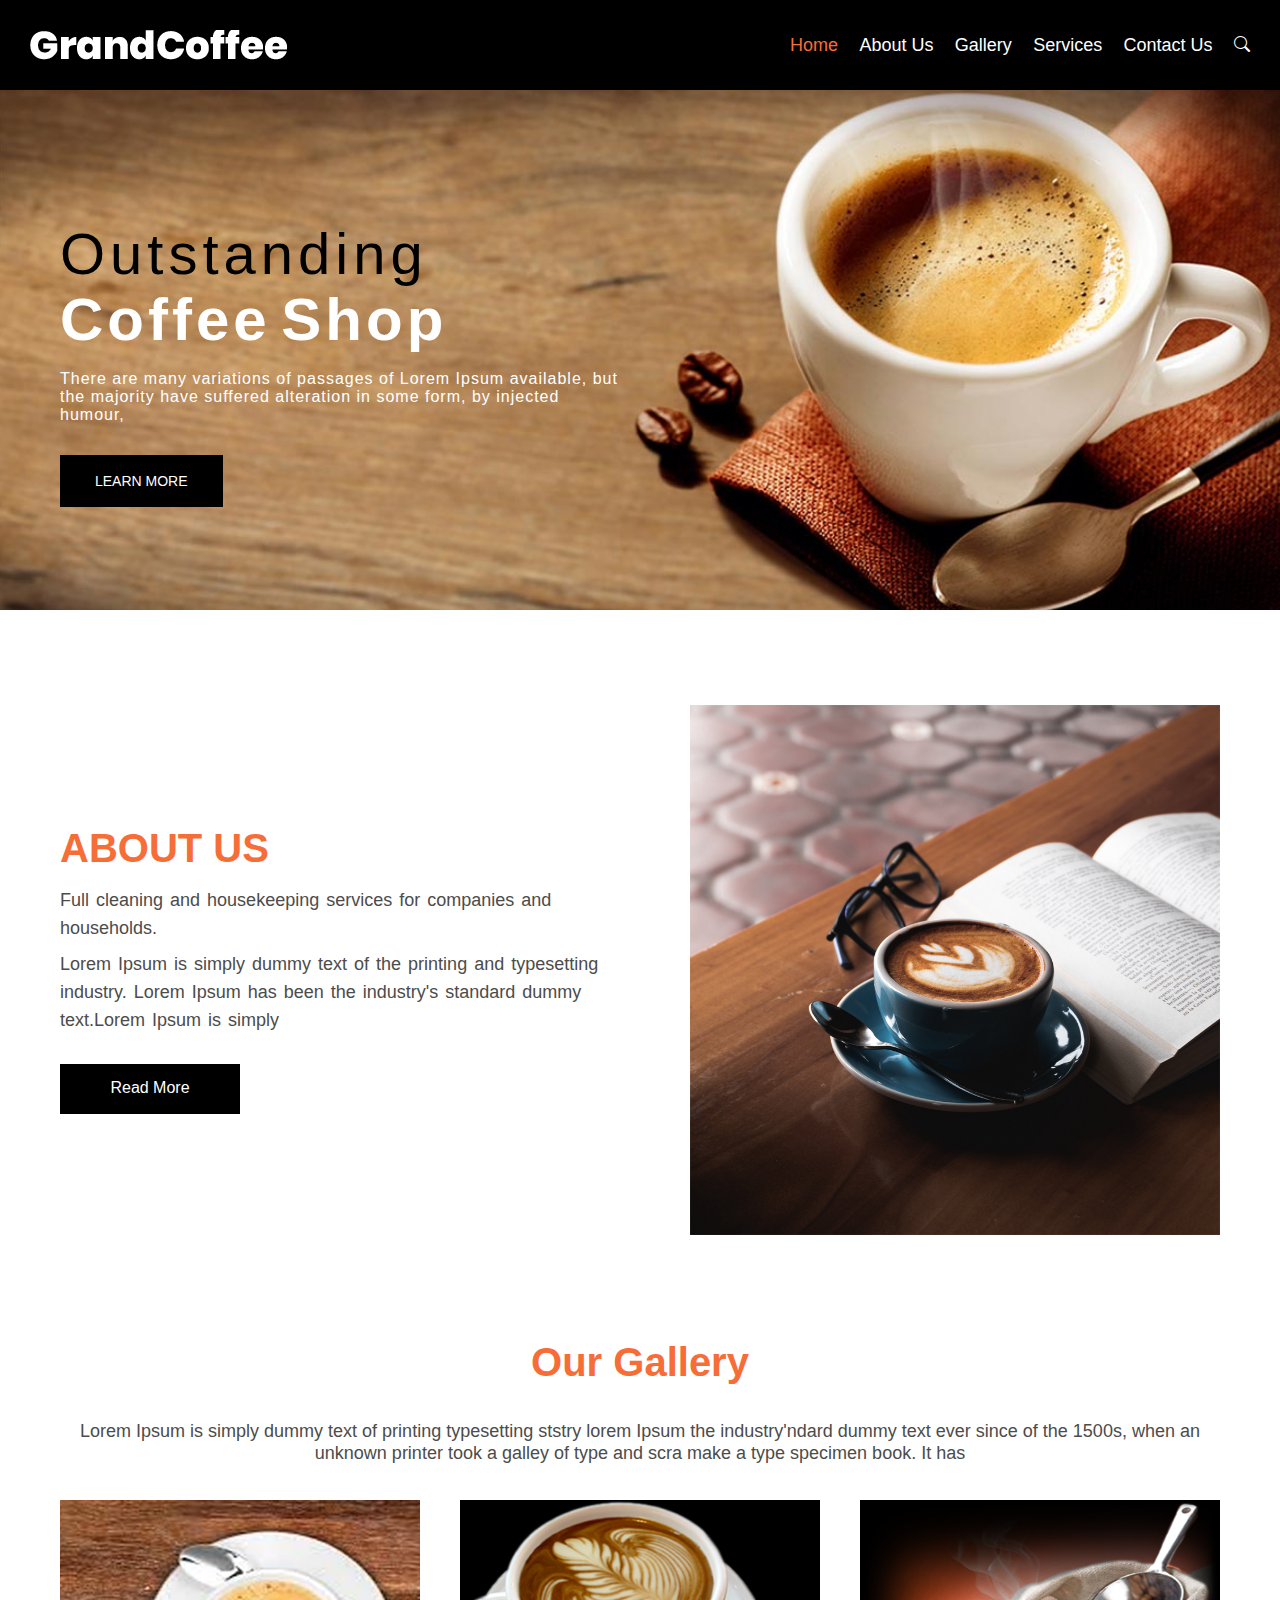
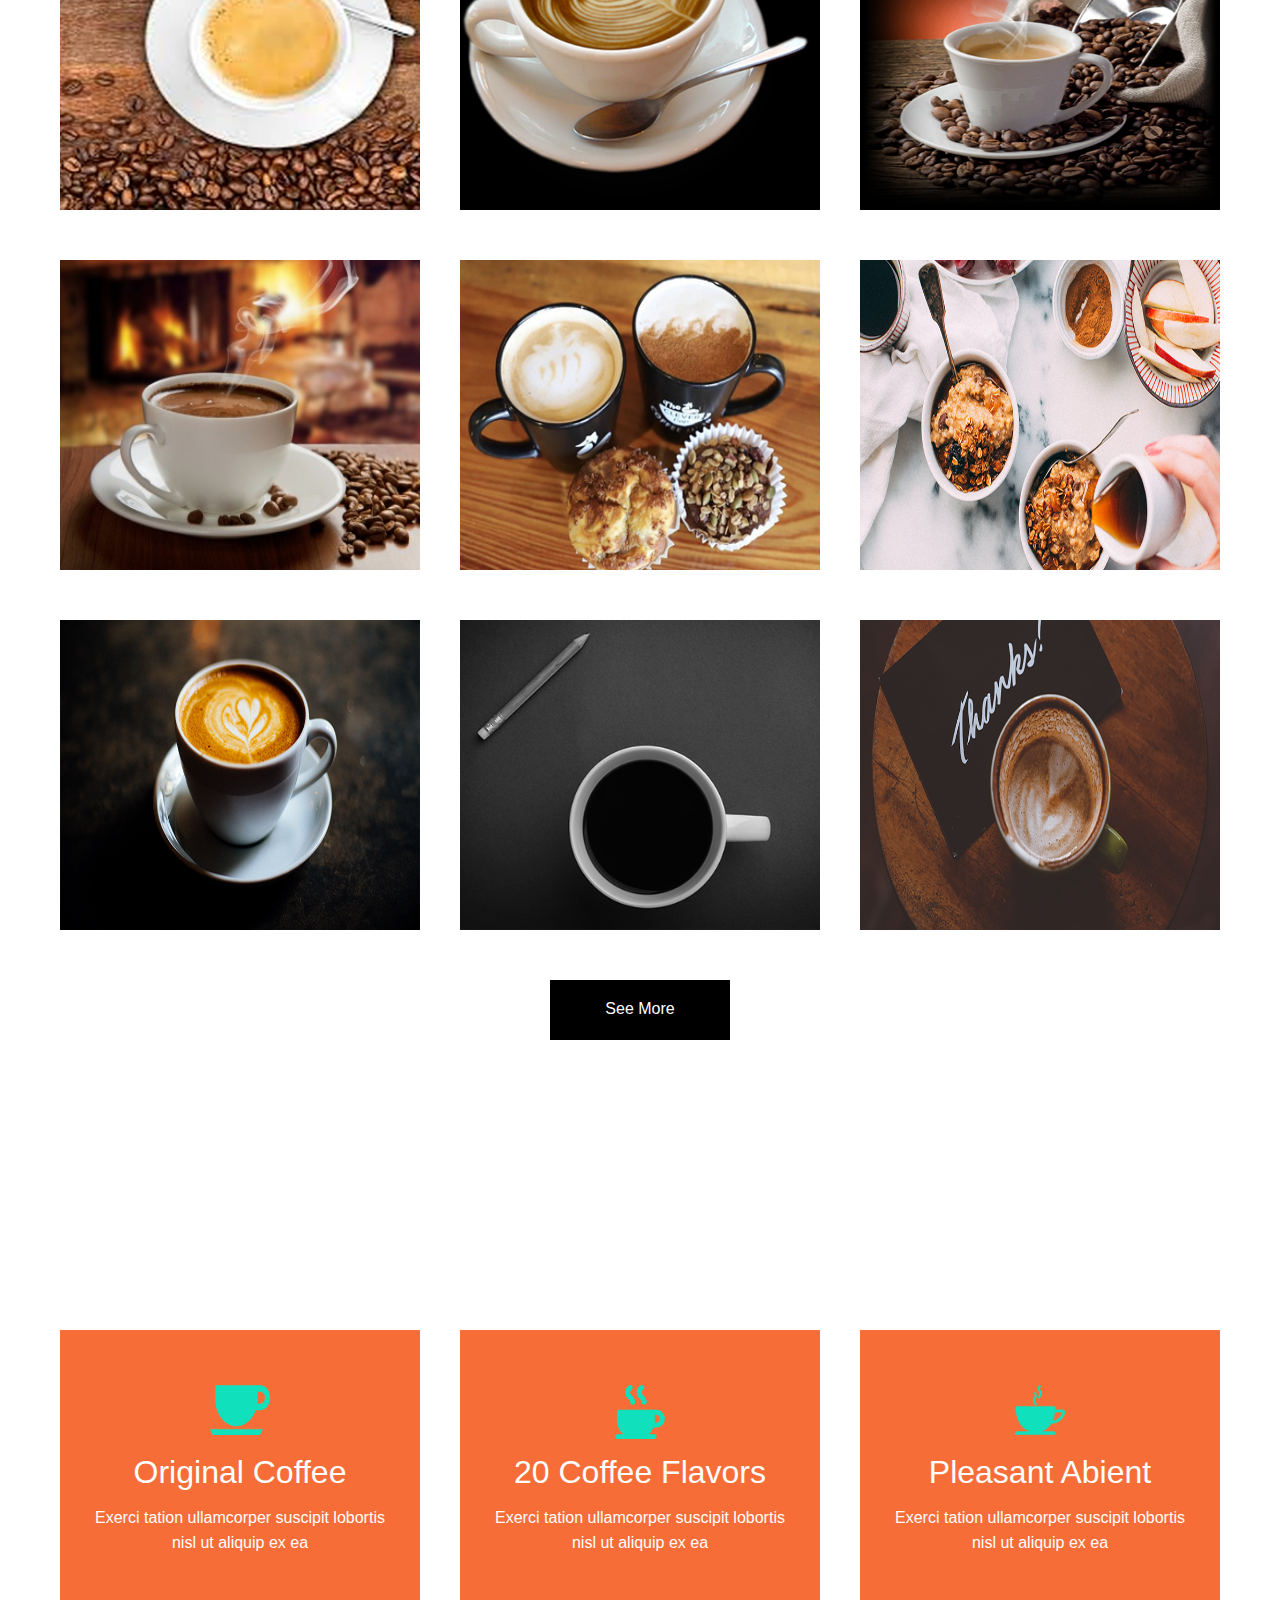
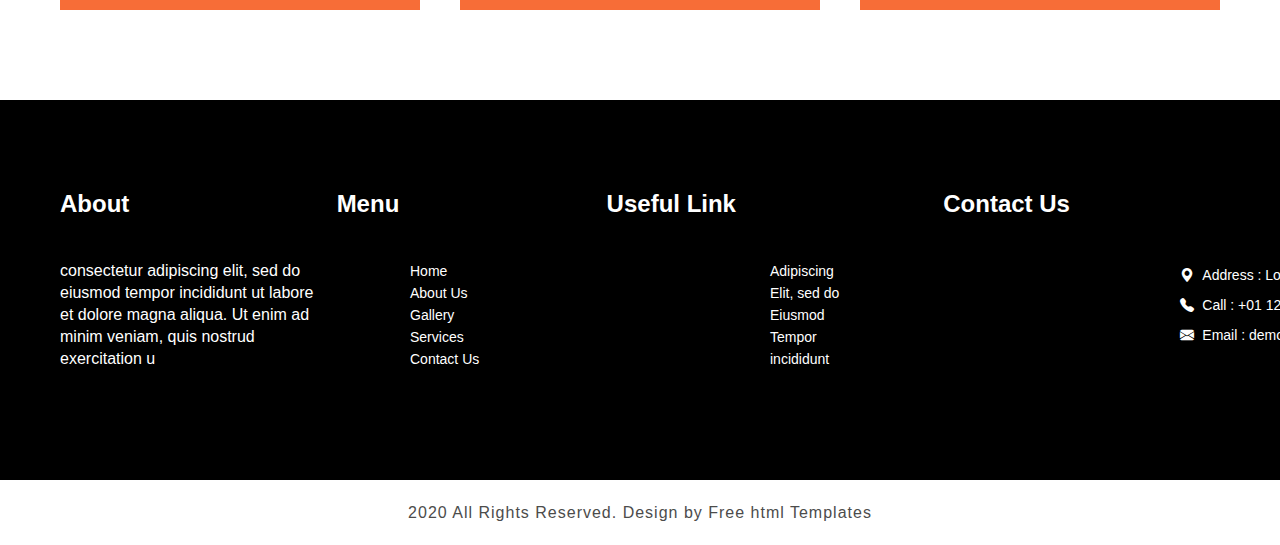
==== Grandcoffee-website/index.html @ 207cc1a4 "first commit" ====
<!DOCTYPE html>
<html lang="en">
   <head>
      <meta charset="UTF-8">
      <meta name="viewport" content="width=device-width, initial-scale=1.0">
      <title>Home</title>
      <link rel="stylesheet" href="css/style.css">
      <link rel="stylesheet" href="https://cdn.jsdelivr.net/npm/bootstrap-icons@1.11.3/font/bootstrap-icons.min.css">
      <link rel="shortcut icon" href="" type="image/x-icon">
   </head>
   <body>
      <div class="main">
         <header>
            <div class="headermain">
               <div class="logodiv">
                  <img src="images/logo.png" alt="">
               </div>
               <div class="menudivright">
                  <a class="menuancar1" href="#">Home</a>
                  <a class="menuancar" href="AboutUs.html">About Us</a>
                  <a class="menuancar" href="Gallery.html">Gallery</a>
                  <a class="menuancar" href="Services.html">Services</a>
                  <a class="menuancar" href="">Contact Us</a>
                  <i id="searchicon" class="bi bi-search"></i>
               </div>
            </div>
         </header>
         <!-- header compleate -->
         <div class="mainimgdiv">
            <div class="bannercontantdiv">
               <div class="h1headingdiv">
                  <h1 class="banheading1">outstanding</h1>
               </div>
               <div class="h1headingdiv">
                  <h1 class="banheading2">coffee Shop</h1>
               </div>
               <div class="h1headingdiv">
                  <p class="uppara1">There are many variations of passages of Lorem Ipsum available, but <br> the
                     majority have suffered alteration in some form, by injected <br> humour,
                  </p>
               </div>
               <div class="h1headingdiv">
                  <a class="bannerbtn" href="#">Learn more</a>
               </div>
            </div>
         </div>
         <!-- 3row start -->
         <div class="row3dmain">
            <div class="row3leftdiv">
               <div class="row3leftheading">
                  <h1 class="aboutnamheading">ABOUT US</h1>
               </div>
               <p class="paraleftup1">Full cleaning and housekeeping services for companies and <br> households.</p>
               <p class="paraleftup2">Lorem Ipsum is simply dummy text of the printing and typesetting <br> industry.
                  Lorem Ipsum has been the industry's standard dummy <br> text.Lorem Ipsum is simply
               </p>
               <a class="ancerbtnleftdiv" href="#">Read More</a>
            </div>
            <div class="row3rightdiv">
               <div class="boxcenter">
                  <i id="sssicon" class="bi bi-search"></i>
               </div>
            </div>
         </div>
         <!-- row4th start -->
         <div class="row4thmaindiv">
            <div class="upheadingourname">
               <h1>Our Gallery</h1>
            </div>
            <div class="upheadingourname2par2">
               <p class="ourdownpara1">Lorem Ipsum is simply dummy text of printing typesetting ststry lorem Ipsum the
                  industry'ndard dummy text ever since of the 1500s, when an <br> unknown printer took a galley of
                  type and scra make a type specimen book. It has
               </p>
            </div>
            <div class="row4kecol1">
               <div class="col1img1"><img width="100%" height="100%" src="images/img-1.png" alt=""></div>
               <div class="col1img1"><img width="100%" height="100%" src="images/img-2.png" alt=""></div>
               <div class="col1img1"><img width="100%" height="100%" src="images/img-3.png" alt=""></div>
            </div>
            <div class="row4kecol1">
               <div class="col1img1"><img width="100%" height="100%" src="images/img-4.png" alt=""></div>
               <div class="col1img1"><img width="100%" height="100%" src="images/img-5.png" alt=""></div>
               <div class="col1img1"><img width="100%" height="100%" src="images/img-6.png" alt=""></div>
            </div>
            <div class="row4kecol1">
               <div class="col1img1"><img width="100%" height="100%" src="images/img-7.png" alt=""></div>
               <div class="col1img1"><img width="100%" height="100%" src="images/img-8.png" alt=""></div>
               <div class="col1img1"><img width="100%" height="100%" src="images/img-9.png" alt=""></div>
            </div>
            <div class="lastbtndiv3throw">
               <a class="row4thbtn" href="#">See More</a>
            </div>
         </div>
         <!-- row5thstart -->
         <div class="row5thmaindiv">
            <div class="ro5thheadingdiv">
               <div class="hhrow5h1div">
                  <h1 class="servicesheading">Services</h1>
                  <p class="servicesheadingpara">Typesetting industry lorem Ipsum is simply dummy text of the</p>
               </div>
               <div class="icon3divmain">
                  <div class="icon1divdiv1">
                     <div class="upicon1div"><img width="60" height="50" src="images/icon1.png" alt=""></div>
                     <h1 class="icon1iconheadeing">Original Coffee</h1>
                     <p class="h1downpara">Exerci tation ullamcorper suscipit lobortis <br> nisl ut aliquip ex ea</p>
                  </div>
                  <div class="icon1divdiv1">
                     <div class="upicon1div"><img width="50" src="images/icon2.png" alt=""></div>
                     <h1 class="icon1iconheadeing">20 Coffee Flavors</h1>
                     <p class="h1downpara">Exerci tation ullamcorper suscipit lobortis <br> nisl ut aliquip ex ea</p>
                  </div>
                  <div class="icon1divdiv1">
                     <div class="upicon1div"><img width="50" src="images/icon3.png" alt=""></div>
                     <h1 class="icon1iconheadeing">Pleasant Abient</h1>
                     <p class="h1downpara">Exerci tation ullamcorper suscipit lobortis <br> nisl ut aliquip ex ea</p>
                  </div>
               </div>
            </div>
         </div>
         <!-- row6thstart -->
     

         
   
         <!-- ftr start -->
         <footer>
            <div class="ftrmain" >
               <div class="upnamesdivmain" >
                  <span class="ftrrow1menu">About</span>
                  <span class="ftrrow1menu">Menu</span>
                  <span class="ftrrow1menu">Useful Link</span>
                  <span class="ftrrow1menu">Contact Us</span>
               </div>
               <div class="ftrcenterdiv">
                  <div class="centercontantdiv">
                     <p class="leftfirstpara1">consectetur adipiscing elit, sed do <br> eiusmod tempor incididunt ut
                        labore <br> et dolore magna aliqua. Ut enim ad <br> minim veniam, quis nostrud <br>
                        exercitation u
                     </p>
                  </div>
                  <div class="centercontantdiv">
                     <ul class="list1" style="position: relative; left: 80px;">
                        <li><a class="liste1ke1" href="#">Home</a></li>
                        <li><a class="liste1ke1" href="AboutUs.html">About Us</a></li>
                        <li><a class="liste1ke1" href="Gallery.html">Gallery</a></li>
                        <li><a class="liste1ke1" href="Services">Services</a></li>
                        <li><a class="liste1ke1" href="Contact Us.html">Contact Us</a></li>
                     </ul>
                  </div>
                  <div class="centercontantdivlast" style="position: relative; left: 170px;">
                     <ul class="list1">
                        <li>Adipiscing</li>
                        <li>Elit, sed do</li>
                        <li>Eiusmod</li>
                        <li>Tempor</li>
                        <li>incididunt</li>
                     </ul>
                  </div>
                  <div class="centercontantdivrightlast">
                     <ul class="listrighticons" style="position: relative; left: 250px;">
                        <li><a id="ancer1right" href=""><i id="icons" class="bi bi-geo-alt-fill"></i></a></li>
                        <li><a id="ancer1right" href=""><i id="icons" class="bi bi-telephone-fill"></i></a></li>
                        <li><a id="ancer1right" href=""><i id="icons" class="bi bi-envelope-fill"></i></a></li>
                     </ul>
                     <ul class="listrighticons" style="position: relative; left: 250px;">
                        <li><a id="ancer1right" href="">Address : Loram Ipusm</a></li>
                        <li><a id="ancer1right" href="">Call : +01 1234567890</a></li>
                        <li><a id="ancer1right" href="">Email : demo@gmail.com</a></li>
                     </ul>
                  </div>
               </div>
            </div>
            <div class="copyrightdiv">
               <span class="copyrighttest">2020 All Rights Reserved. Design by <a class="copyrighttestancar"
                  href="">Free html Templates</a></span>
            </div>
         </footer>
      </div>
   </body>
</html>
---- Grandcoffee-website/css/style.css ----
* {
    margin: 0px;
    padding: 0px;
    font-family: 'Optimistic Text', sans-serif;
    box-sizing: border-box
}

html,
body {
    width: 100%;
    height: 100%;
    /* background-color: black; */
}

.main {
    width: 100%;
    background: white;
}


.headermain {
    width: 100%;
    height: 90px;
    padding: 0px 30px 0px 30px;
    background: black;
    display: flex;
    justify-content: space-between;
}

.logodiv {
    width: 260px;
    height: 100%;
    display: flex;
    align-items: center;
}

.menudivright {
    width: 460px;
    height: 100%;
    display: flex;
    align-items: center;
    justify-content: space-between;
}

.menuancar1 {
    text-decoration: none;
    color: #f76d37;
    font-size: 18px;
}


.menuancar {
    text-decoration: none;
    color: white;
    font-size: 18px;
    transition: all 0.4s ease-in-out;
}


.menuancar:hover {
    color: #f76d37;
  
    text-decoration: none;
}

/* header compleat */

.mainimgdiv {
    width: 100%;
    height: 520px;
    background-color: #f76d37;
    background: url(../images/banner-bg.png);
    background-size: cover;
}

.bannercontantdiv {
    width: 720px;
    height: 100%;
    /* background-color: chartreuse; */
    padding: 110px 0px 30px 60px;
}

.h1headingdiv {
    width: 100%;
    height: 85px;
    /* background-color: #f76d37; */
    position: relative;
}

.banheading1 {
    font-weight: lighter;
    font-size: 58px;
    letter-spacing: 5px;
    margin: 0px;
    padding: 0px;
    text-transform: capitalize;
    margin-top: 20px;
    display: inline-block;
    animation: scrol 20s linear infinite;
    position: absolute;
}

@keyframes scrol {
    from {
        transform: translateX(0);
    }

    to {
        transform: translateX(50%);
        color: #f76d37;
    }
}


.banheading2 {
    font-weight: 800;
    font-size: 60px;
    color: white;
    text-transform: capitalize;
    letter-spacing: 4px;
    word-spacing: -10px;
}

.uppara1 {
    color: white;
    letter-spacing: 1px;
}

.bannerbtn {
    padding: 18px 35px;
    background-color: black;
    color: white;
    text-transform: uppercase;
    text-decoration: none;
    font-size: 14px;
    text-align: center;
    /* margin-top: 4px; */
    display: inline-block;
    transition: all 1s ease-in-out;
}

.bannerbtn:hover {
    background: #f76d37;
    color: white;
    
}

#searchicon {
    color: white;
    transition: all 1s ease-in-out;
}

#searchicon:hover {
    color: #f76d37;
    transform: rotate(360deg);
}


/* 3row start */

.row3dmain {
    width: 100%;
    height: 630px;
    /* background-color: #f76d37; */
    padding: 90px 60px 0px 60px;
    display: flex;
    align-items: center;
    justify-content: space-between;
}

.row3leftdiv {
    width: 550px;
    height: 420px;
    /* background-color: yellow; */
    display: flex;
    flex-direction: column;
    justify-content: center;
}

.row3rightdiv {
    width: 530px;
    height: 530px;
    /* background-color: darkcyan; */
    background: url(../images/about-img.png);
    background-size: cover;
}

.boxcenter {
    width: 100%;
    height: 100%;
    transition: all 1.5s ease-in-out;
    display: flex;
    justify-content: center;
    align-items: center;
}

#sssicon {
    transition: all 1.5s ease-in-out;
    color: transparent;
    /* font-size: 50px; */
}

.boxcenter:hover {
    background-color: rgba(155, 72, 72, 0.5);
}

.boxcenter:hover>#sssicon {
    color: black;
    font-size: 50px;
}


.row3leftheading {
    width: 100%;
    height: 60px;
    /* background-color: turquoise; */
}

.aboutnamheading {
    color: #f76d37;
    font-weight: 700;
    font-size: 40px;

}


.paraleftup1 {
    font-size: 18px;
    word-spacing: 2px;
    line-height: 28px;
    color: #4c4c4b;
}

.paraleftup2 {
    font-size: 18px;
    word-spacing: 2px;
    line-height: 28px;
    color: #4c4c4b;
    margin-top: 8px;
    margin-bottom: 30px;
}

.ancerbtnleftdiv {
    background-color: black;
    /* padding: 15px 35px; */
    width: 180px;
    text-align: center;
    padding-top: 15px;
    text-decoration: none;
    height: 50px;
    color: white;
    transition: all 1s ease-in-out;
}

.ancerbtnleftdiv:hover {
    background-color: #f76d37;
    color: white;
}

/* <!-- row4th start --> */


.row4thmaindiv {
    width: 100%;
    padding: 100px 60px 60px 60px;
    /* background-color: #f76d37; */
}

.upheadingourname {
    width: 100%;
    height: 80px;
    /* background-color: aqua; */
    font-size: 20px;
    color: #f76d37;
    font-weight: 800;
    text-align: center;
}

.upheadingourname2par2 {
    width: 100%;
    height: 80px;
    /* background-color: darksalmon; */
}

.ourdownpara1 {
    font-size: 18px;
    text-align: center;
    color: #4c4c4b;
    line-height: 22px;
}

.row4kecol1 {
    width: 100%;
    height: 310px;
    /* background-color: teal; */
    margin-bottom: 50px;
    display: flex;
    justify-content: space-between;
}

.col1img1 {
    width: 360px;
    height: 100%;
    transition: all 1.5s ease-in-out;
    /* background-color: darkseagreen; */
}

.col1img1:hover {
    box-shadow: #4c4c4b 0px 0px 30px;
    transform: scale(1.1);
}

.lastbtndiv3throw {
    width: 100%;
    height: 60px;
    /* background-color: sienna; */
    display: flex;
    justify-content: center;
}

.row4thbtn {
    padding: 15px 55px;
    background-color: black;
    color: white;
    text-decoration: none;
    padding-top: 20px;
    transition: all 1s ease-in-out;
}

.row4thbtn:hover {
    background-color: #f76d37;

}

.row5thmaindiv {
    width: 100%;
    height: 600px;
    background: url(../images/services-bg.png);
    background-size: cover;
    background-attachment: fixed;
}

.ro5thheadingdiv {
    width: 100%;
    height: 100%;
    /* background-color: darkcyan; */
    padding: 100px 60px 90px 60px;
}

.hhrow5h1div {
    width: 100%;
    height: 130px;
    /* background-color: #f76d37; */
}


.servicesheading {
    color: white;
    font-size: 38px;
    text-align: center;
    font-weight: 700;
    margin-bottom: 20px;
}

.servicesheadingpara {
    color: white;
    text-align: center;
    letter-spacing: 1px;
}

.icon3divmain {
    width: 100%;
    height: 280px;
    /* background-color: violet; */
    display: flex;
    justify-content: space-between;
}

.icon1divdiv1 {
    width: 360px;
    height: 100%;
    background-color: #f76d37;
    padding: 55px 30px;
    display: flex;
    flex-direction: column;
    justify-content: space-between;
    transition: all 1.5s ease-in-out;
}

.upicon1div {
    width: 100%;
    height: 55px;
    /* background-color: rgb(83, 64, 224); */
    text-align: center;
}

.icon1iconheadeing {
    font-weight: normal;
    color: white;
    text-align: center;
    /* margin-bottom: 22px; */
    transition: all 1.5s ease-in-out;
}

.h1downpara {
    color: white;
    text-align: center;
    line-height: 25px;
    font-weight: normal;
    transition: all 1.5s ease-in-out;

}

.icon1divdiv1:hover {
    background-color: white;
    height: 300px;
}


.icon1divdiv1:hover>.icon1iconheadeing {
    color: black;
}

.icon1divdiv1:hover>.h1downpara {
    color: black;
}

/* <!-- row6thstart --> */

.row6thmaindiv {
    width: 100%;
    padding: 100px 60px 100px 60px;
    /* background-color: turquoise; */
}

.row6firstrow1 {
    width: 100%;
    height: 130px;
    /* background-color: darkcyan; */
}


.row6firstrow2 {
    width: 100%;
    height: 150px;
    /* background-color: deeppink; */
    border-left: 2px black solid;
    border-right: black 2px solid;
    padding-left: 20px;
    display: flex;
    justify-content: space-between;
    flex-direction: column;
}

.headingro6first1 {
    color: #f76d37;
    font-size: 38px;
    font-weight: 700;
    letter-spacing: 1px;
    margin-bottom: 15px;
}

.headingro6first1para {
    color: #4c4c4b;

}

.row6seconddivh1 {
    color: #f76d37;
    font-size: 28px;
    font-weight: 700;
}

.h1div1 {
    width: 100%;
    height: 40px;
    padding: 0px 860px 0px 115px;
    /* background-color: firebrick; */
    display: flex;
    align-items: center;
    justify-content: space-between;
}

.row6bigpara1 {
    color: #4c4c4b;
    font-size: 18px;
    font-weight: 100;
    word-spacing: 3px;
    line-height: 25px;
}

.slidering {
    width: 100%;
    height: 20px;
    /* background-color: slategrey; */
    margin-top: 80px;
    justify-content: center;
    display: flex;
}

/* <!-- row7th start --> */


.row7thmain {
    width: 100%;
    height: 670px;
    /* background-color: yellow; */
    border-bottom: white solid 10px;
    display: flex;
    flex-direction: column;
    justify-content: space-between;
}

.row7thheading1 {
    width: 100%;
    height: 40px;
    /* background-color: #0e0c0b; */
    display: flex;
    justify-content: center;
    align-items: center;
    color: #f76d37;
    font-size: 20px;
}

.row72divsmaindiv {
    width: 100%;
    height: 500px;
    /* background-color: turquoise; */
    display: flex;

}

.formdivleft {
    width: 50%;
    height: 100%;
    background: url(../images/img-9.png);
    background-size: cover;
    padding: 40px 70px 20px 70px;
    text-align: center;
}

.formdivrightmapdiv {
    width: 50%;
    height: 100%;
    /* background-color: rgb(255, 0, 238); */
}

.inputup1 {
    width: 100%;
    height: 55px;
    border-radius: 30px;
    border: none;
    color: #080707;
    font-size: 20px;
    padding: 20px 40px;
    outline: none;
    margin-bottom: 15px;

}

.testarea1 {
    width: 100%;
    height: 150px;
    resize: none;
    border-radius: 50px;
    font-size: 20px;
    color: #080707;
    padding: 50px 40px;
    margin-bottom: 20px;
    outline: none;
}

.formbtn {
    color: #ffffff;
    background-color: #d33a11;
    padding: 20px 65px 20px 65px;
    border: none;
    border-radius: 30px;
    font-size: 16px;
    margin: auto;
    transition: all 1.5s ease-in-out;
}


.formbtn:hover {
    background-color: white;
    color: black;
}


.ifremmap {
    width: 100%;
    height: 100%;
}



/* ftr start */


.ftrmain {
    width: 100%;
    height: 380px;
    background: black;
    padding: 90px 0px 90px 0px;
}

.upnamesdivmain {
    width: 100%;
    height: 40px;
    /* background-color: #f76d37; */
    padding: 0px 210px 0px 60px;
    display: flex;
    justify-content: space-between;
}

.ftrrow1menu {
    color: white;
    font-size: 24px;
    font-weight: bold;
}

.ftrcenterdiv {
    width: 100%;
    height: 250px;
    /* background-color: slateblue; */
    padding: 30px 0px 5px 60px;
    display: flex;

}

.centercontantdiv {
    width: 270px;
    height: 100%;
    /* background-color: #d33a11; */
}

.centercontantdivlast {
    width: 270px;
    height: 100%;
    /* background-color: #d33a11; */
    flex-basis: 330px;
}

.centercontantdivrightlast {
    width: 182px;
    height: 100%;
    /* background-color: #d33a11; */
    display: flex;
    justify-content: space-between;
}


.leftfirstpara1 {
    color: white;
    line-height: 22px;
}

.list1 {
    list-style: none;
    line-height: 22px;
    color: white;
    font-size: 14px;
}

.liste1ke1 {
    color: white;
    text-decoration: none;
    font-size: 14px;
}

.listrighticons {
    line-height: 30px;
    list-style: none;
    color: white;
    font-size: 14px;
}

.copyrightdiv {
    width: 100%;
    height: 65px;
    /* background-color: turquoise; */
    display: flex;
    justify-content: center;
    align-items: center;
}

.copyrighttest {
    color: #4c4c4b;
    letter-spacing: 1px;
}

.copyrighttestancar {
    color: #4c4c4b;
    text-decoration: none;
    letter-spacing: 1px;
}

.copyrighttestancar:hover {
    color: #f76d37;
}

.liste1ke1:hover {
    color: #f76d37;
}

#ancer1right {
    text-decoration: none;
    color: white;
    font-size: 14px;
}

#ancer1right:hover {
    color: #f76d37;
}

/* about page start */



.row3dmainaboutpage {
    width: 100%;
    /* height: 630px; */
    /* background-color: #f76d37; */
    padding: 90px 60px 0px 60px;
    display: flex;
    align-items: center;
    justify-content: space-between;
    margin-bottom: 100px;
}


/* contactuspagestart */

.row7thmain {
    width: 100%;
    height: 670px;
    /* background-color: yellow; */
    border-bottom: white solid 10px;
    display: flex;
    flex-direction: column;
    justify-content: space-between;
    margin-top: 100px;
}
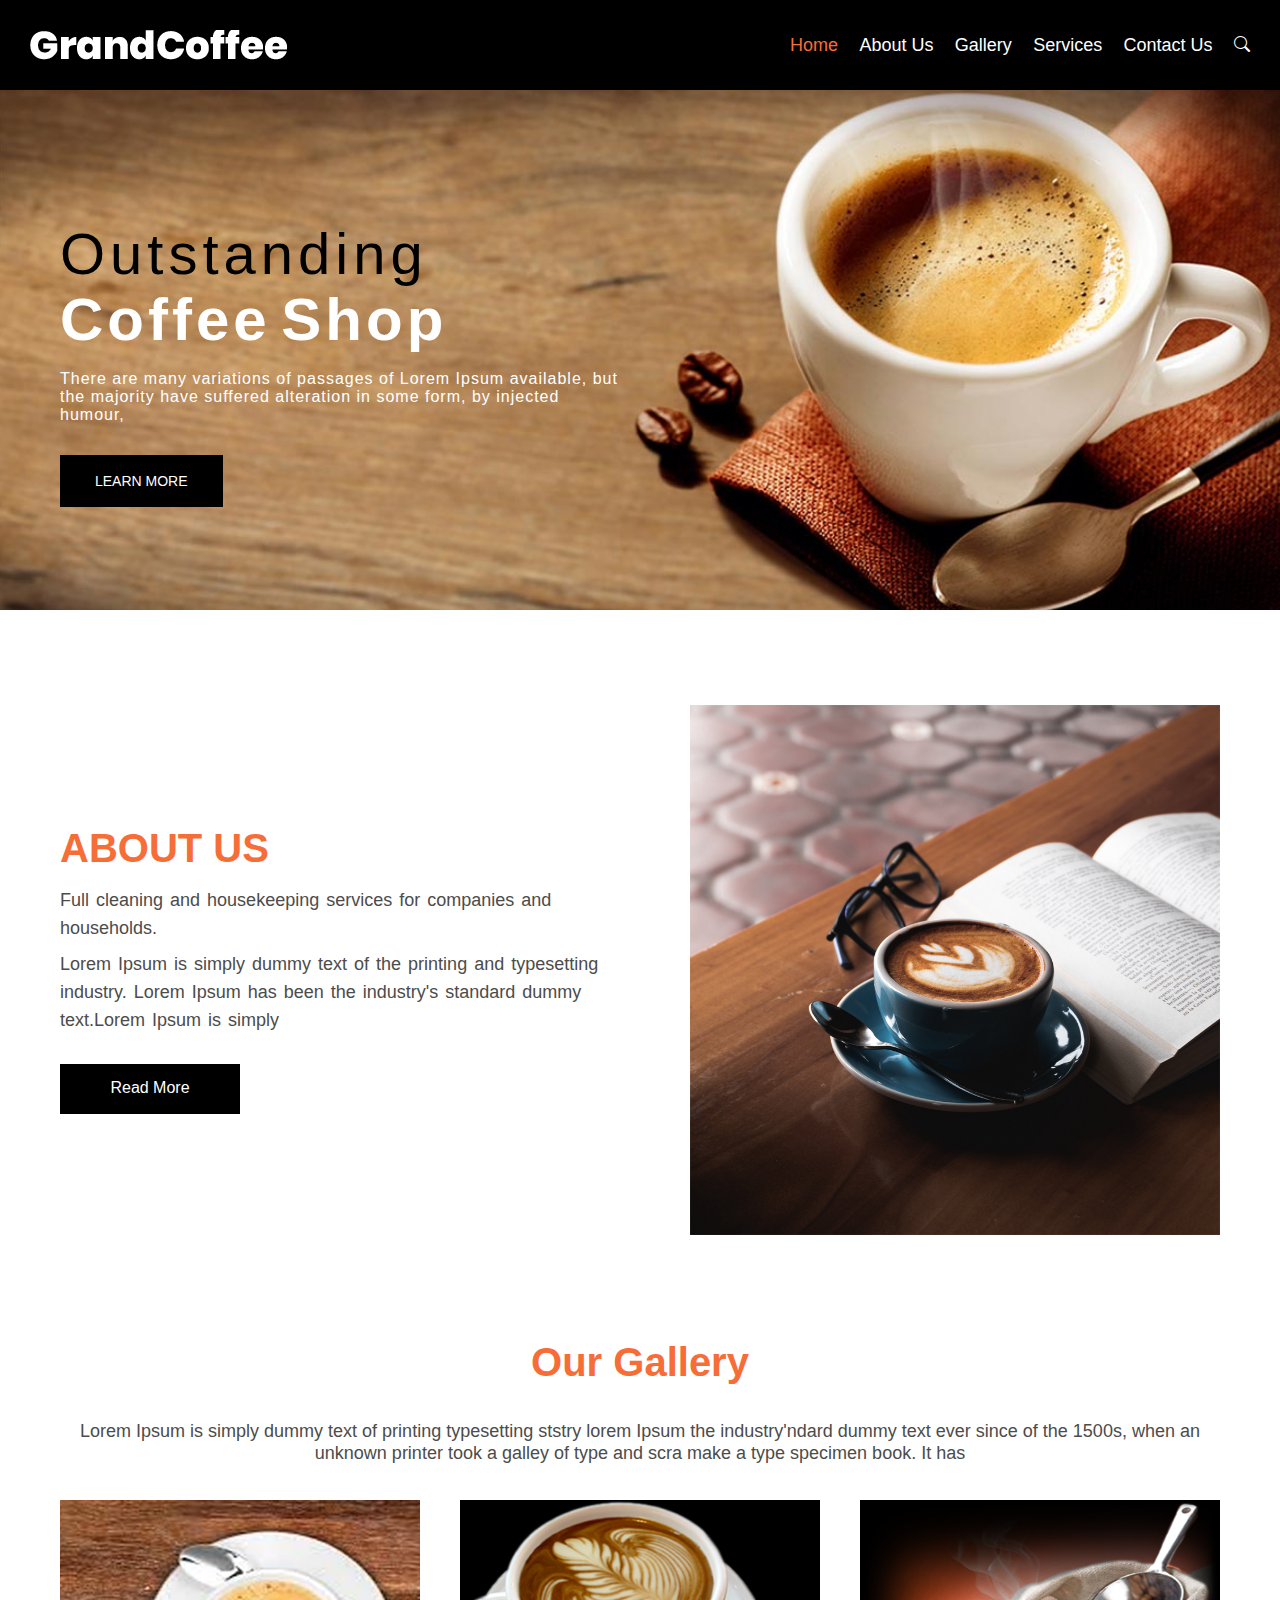
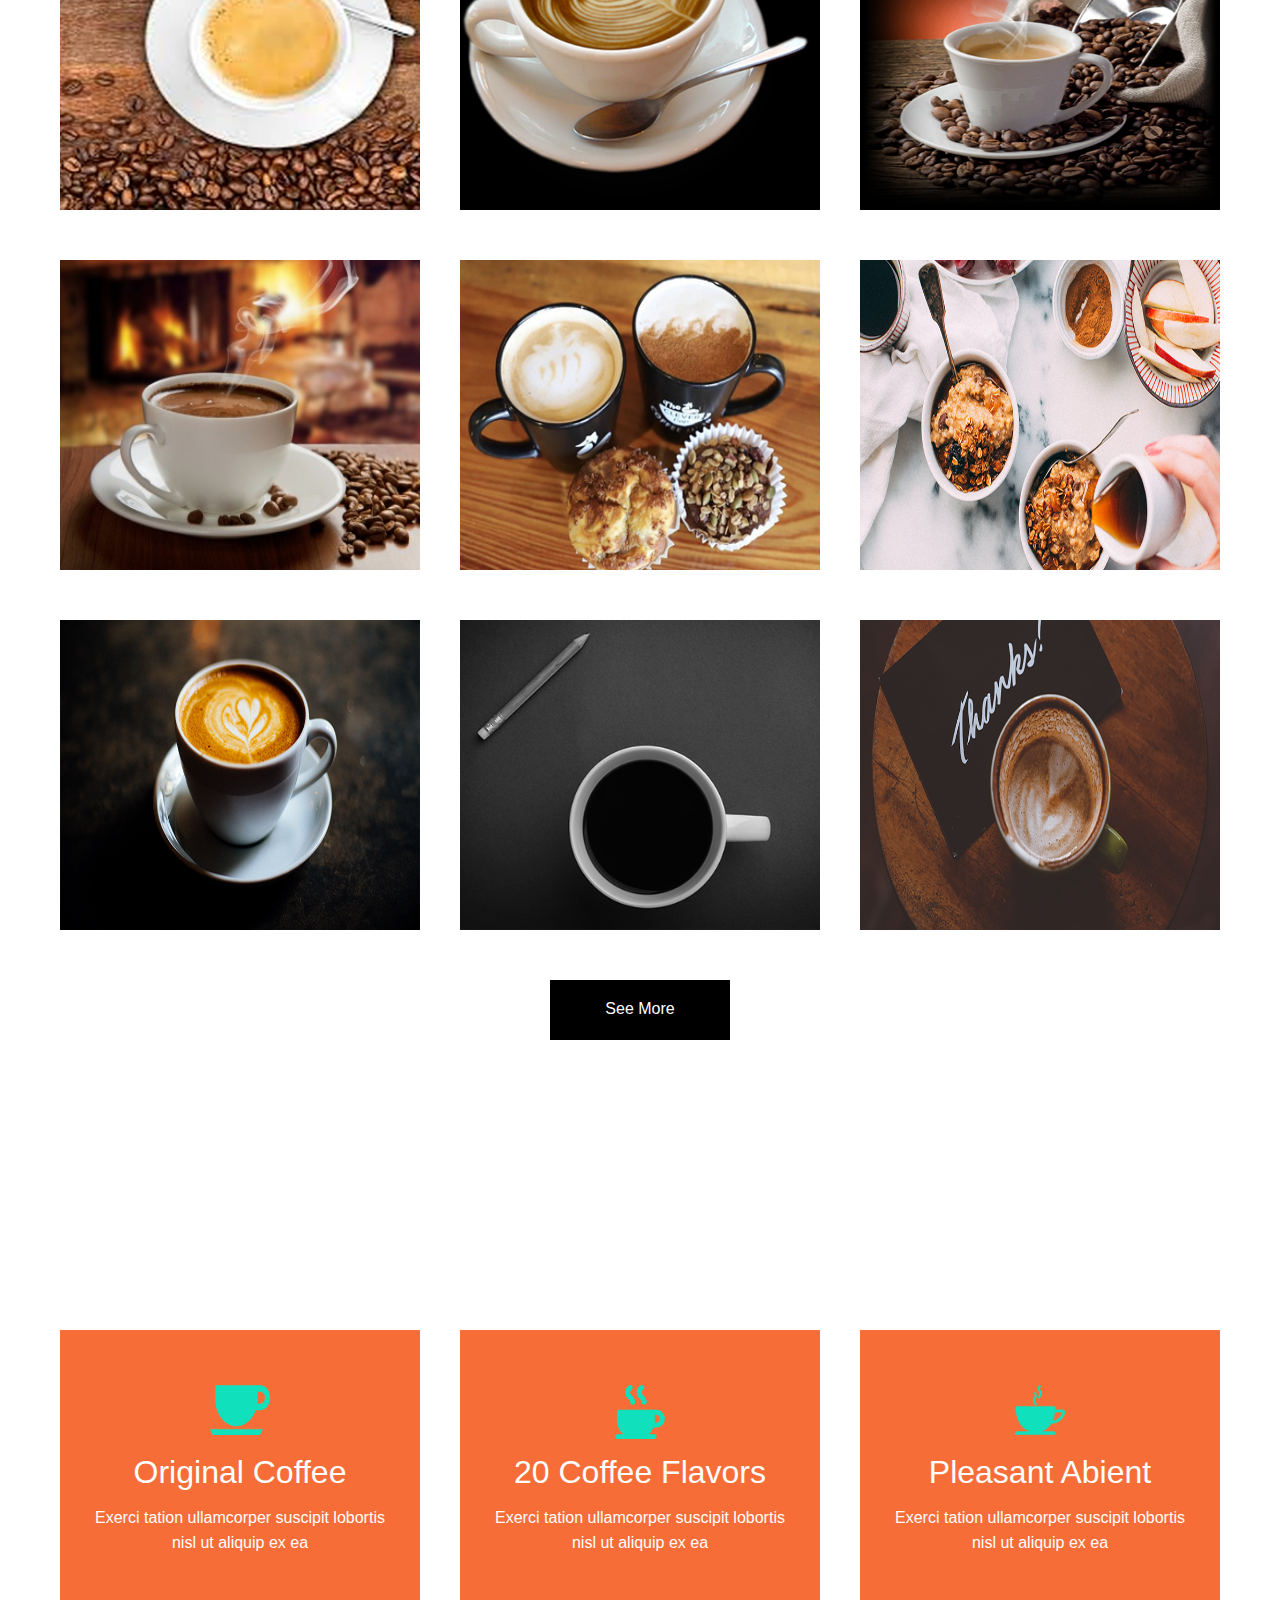
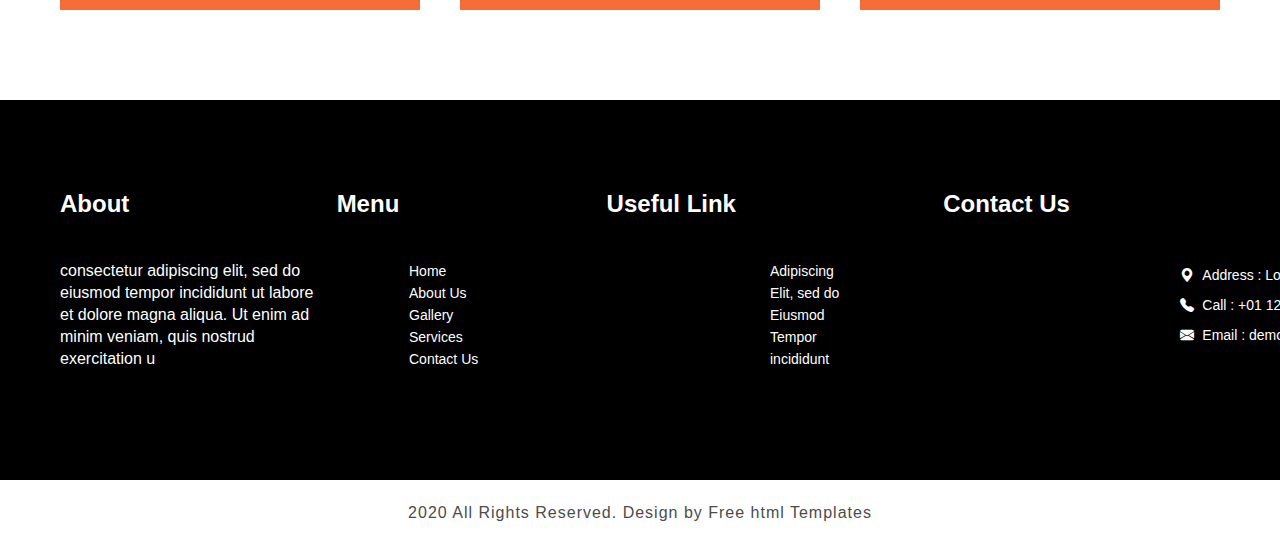
==== commit 443c9b43: "Update index.html" ====
--- a/Grandcoffee-website/index.html
+++ b/Grandcoffee-website/index.html
@@ -140,7 +140,7 @@
                      </p>
                   </div>
                   <div class="centercontantdiv">
-                     <ul class="list1" style="position: relative; left: 80px;">
+                     <ul class="list1" style="position: relative; left: 79px;">
                         <li><a class="liste1ke1" href="#">Home</a></li>
                         <li><a class="liste1ke1" href="AboutUs.html">About Us</a></li>
                         <li><a class="liste1ke1" href="Gallery.html">Gallery</a></li>
@@ -178,4 +178,4 @@
          </footer>
       </div>
    </body>
-</html>+</html>
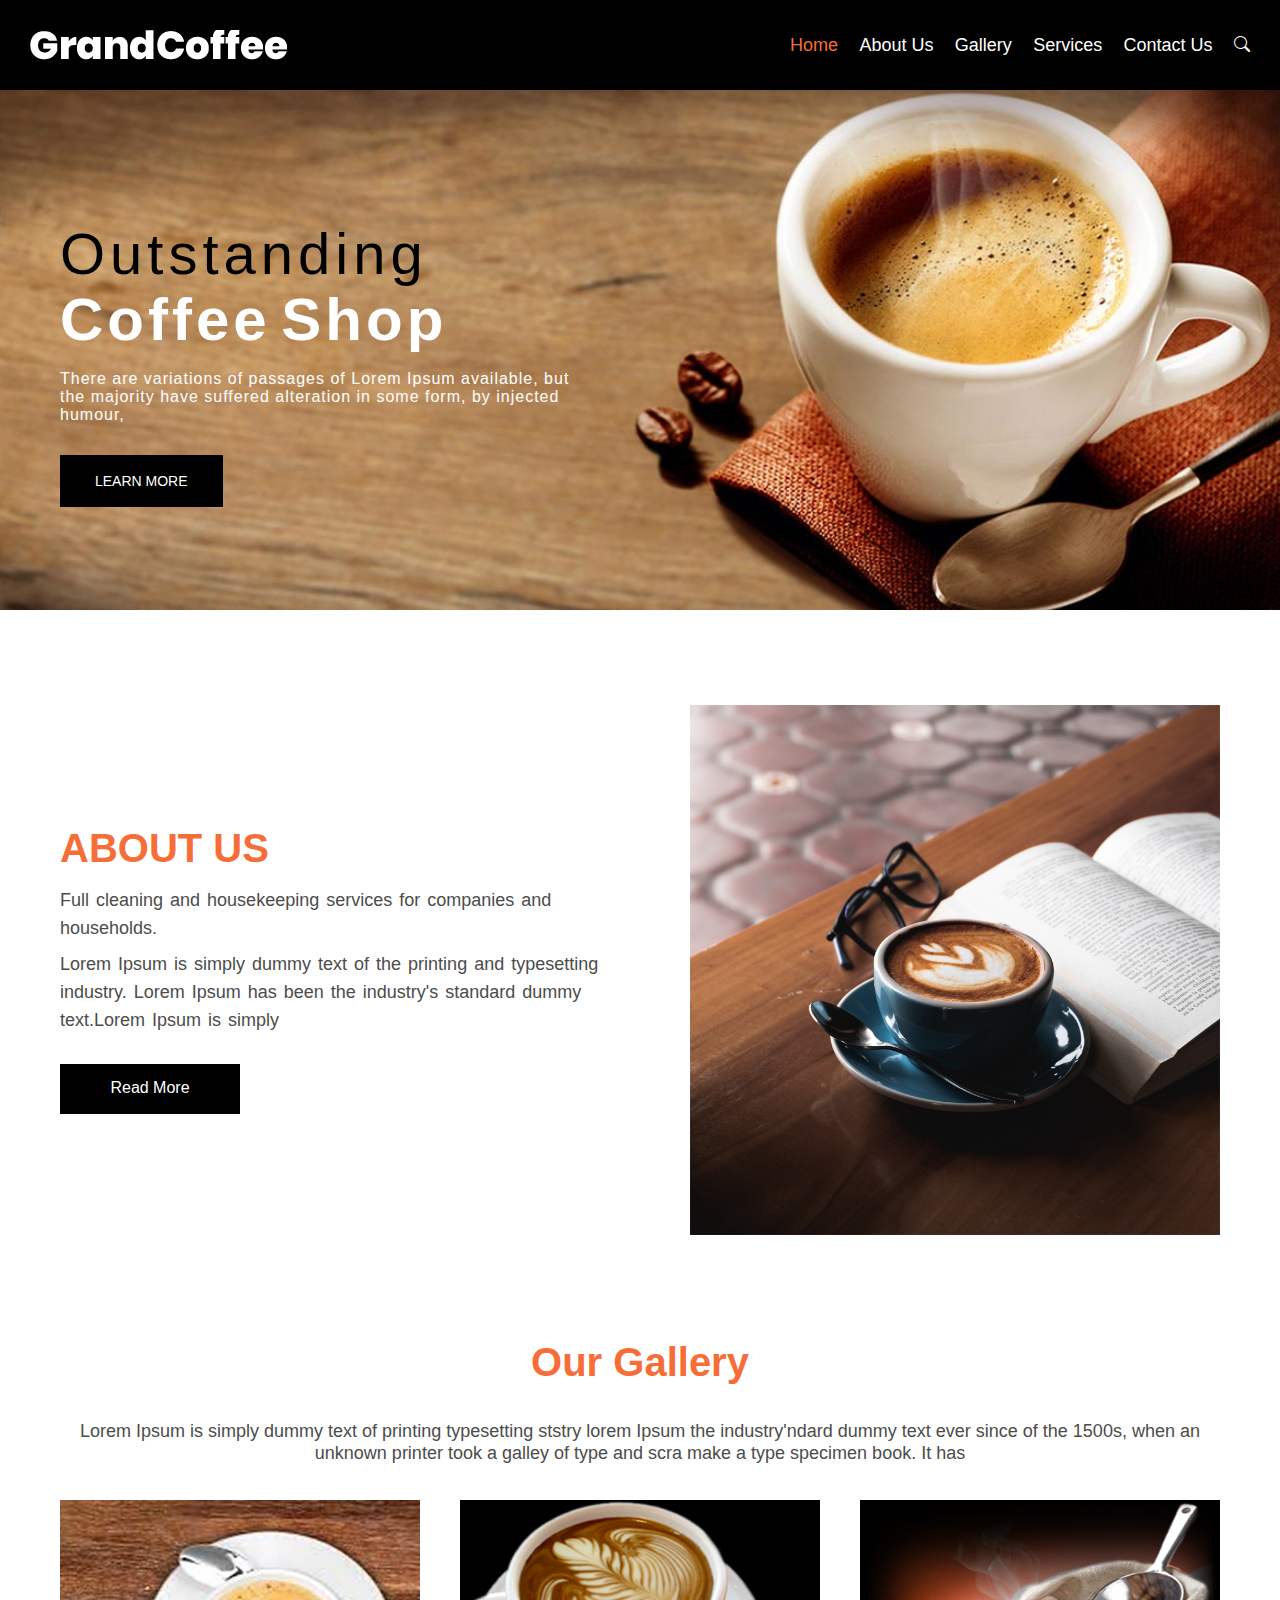
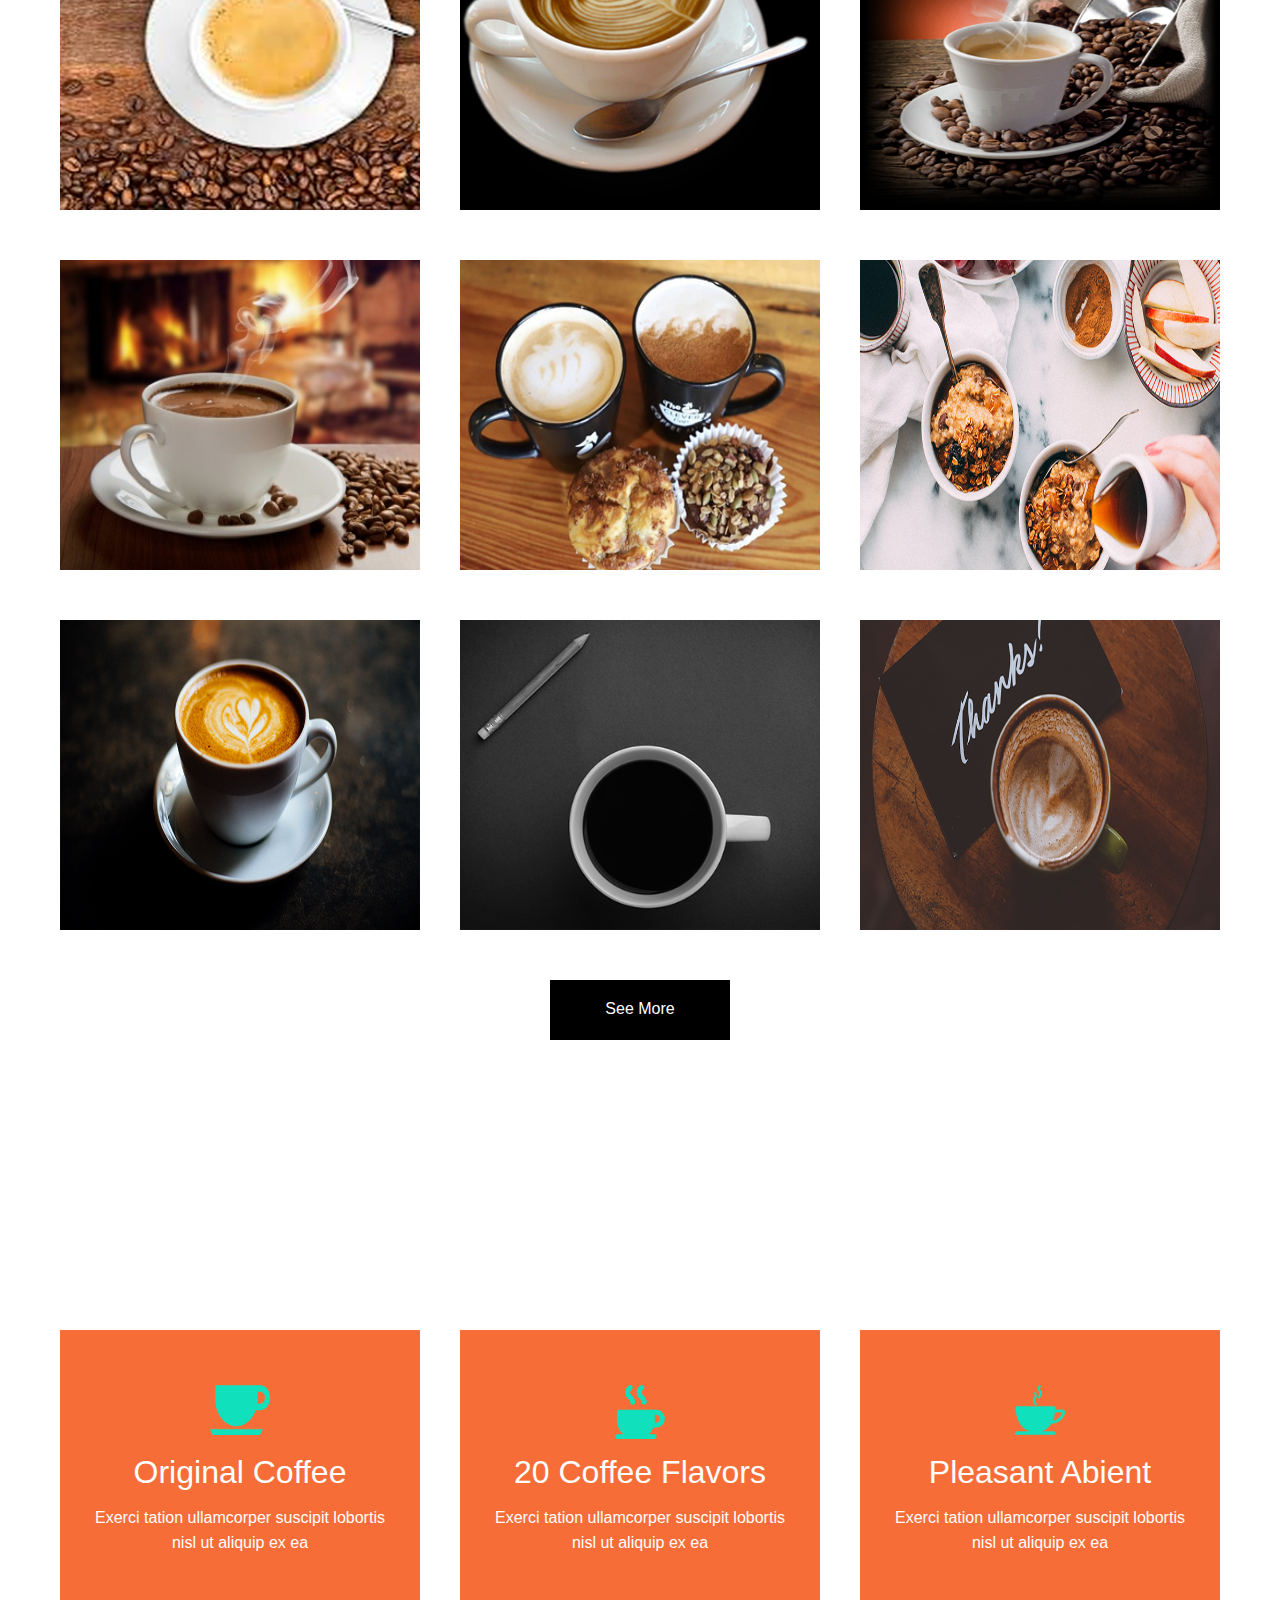
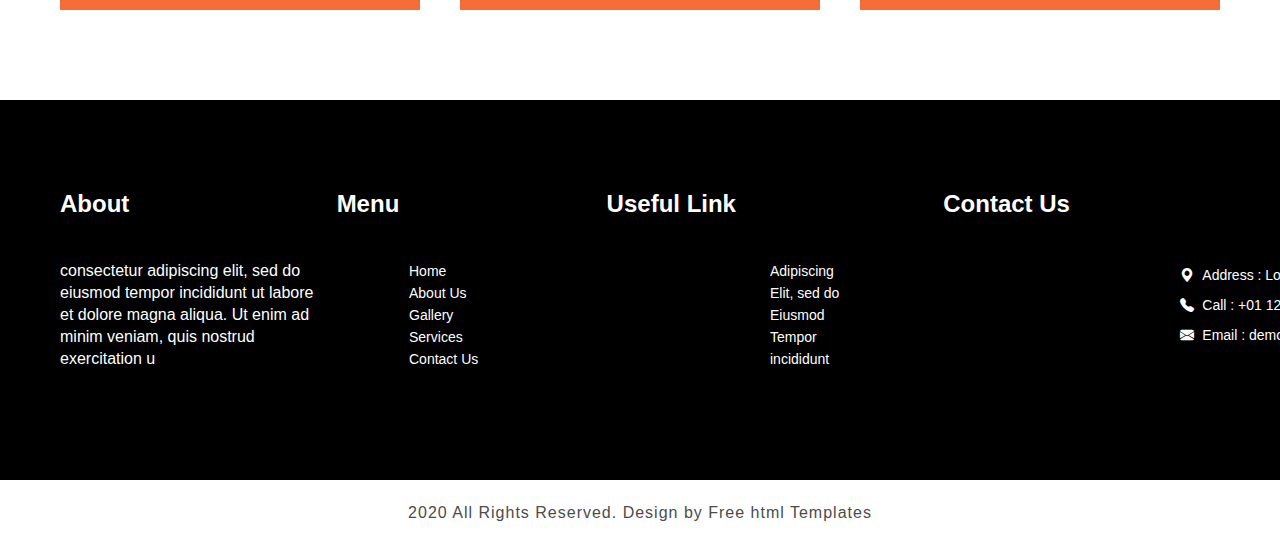
==== commit 3e58e85c: "Update index.html" ====
--- a/Grandcoffee-website/index.html
+++ b/Grandcoffee-website/index.html
@@ -35,7 +35,7 @@
                   <h1 class="banheading2">coffee Shop</h1>
                </div>
                <div class="h1headingdiv">
-                  <p class="uppara1">There are many variations of passages of Lorem Ipsum available, but <br> the
+                  <p class="uppara1">There are variations of passages of Lorem Ipsum available, but <br> the
                      majority have suffered alteration in some form, by injected <br> humour,
                   </p>
                </div>
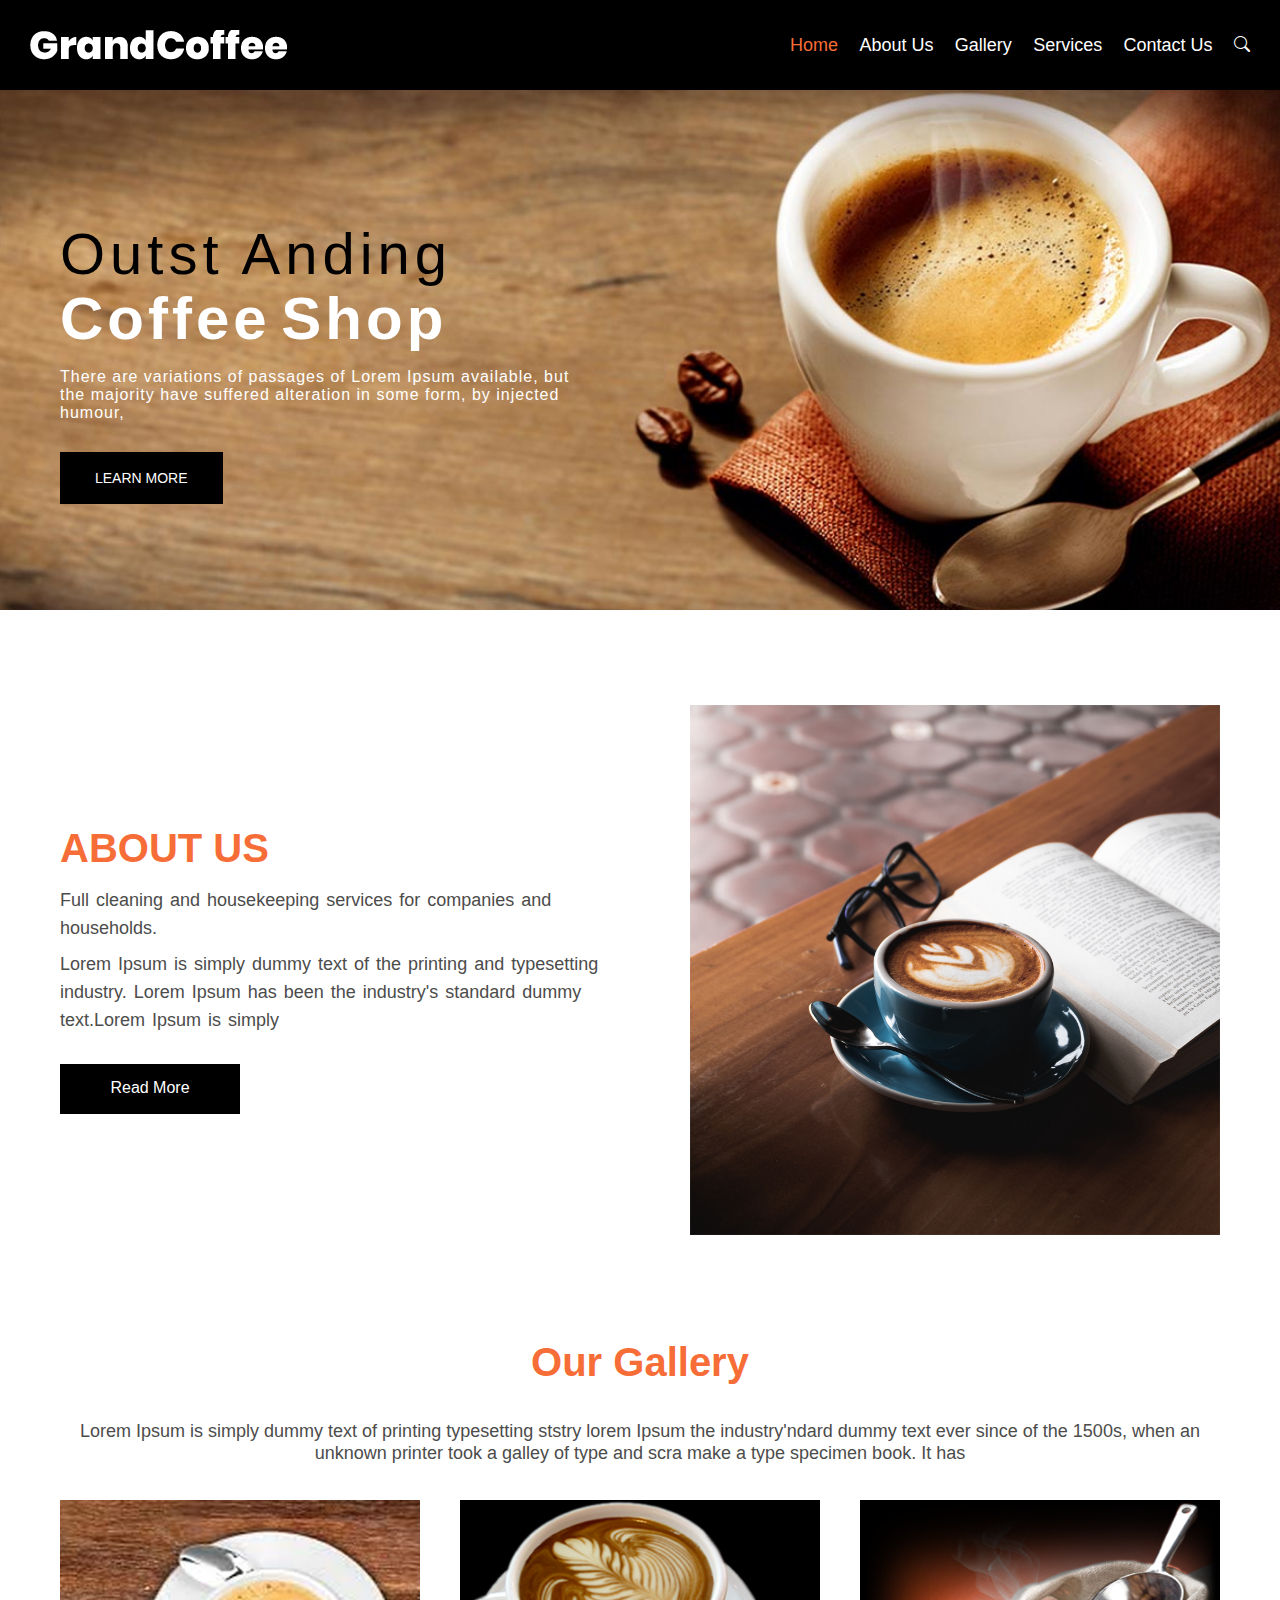
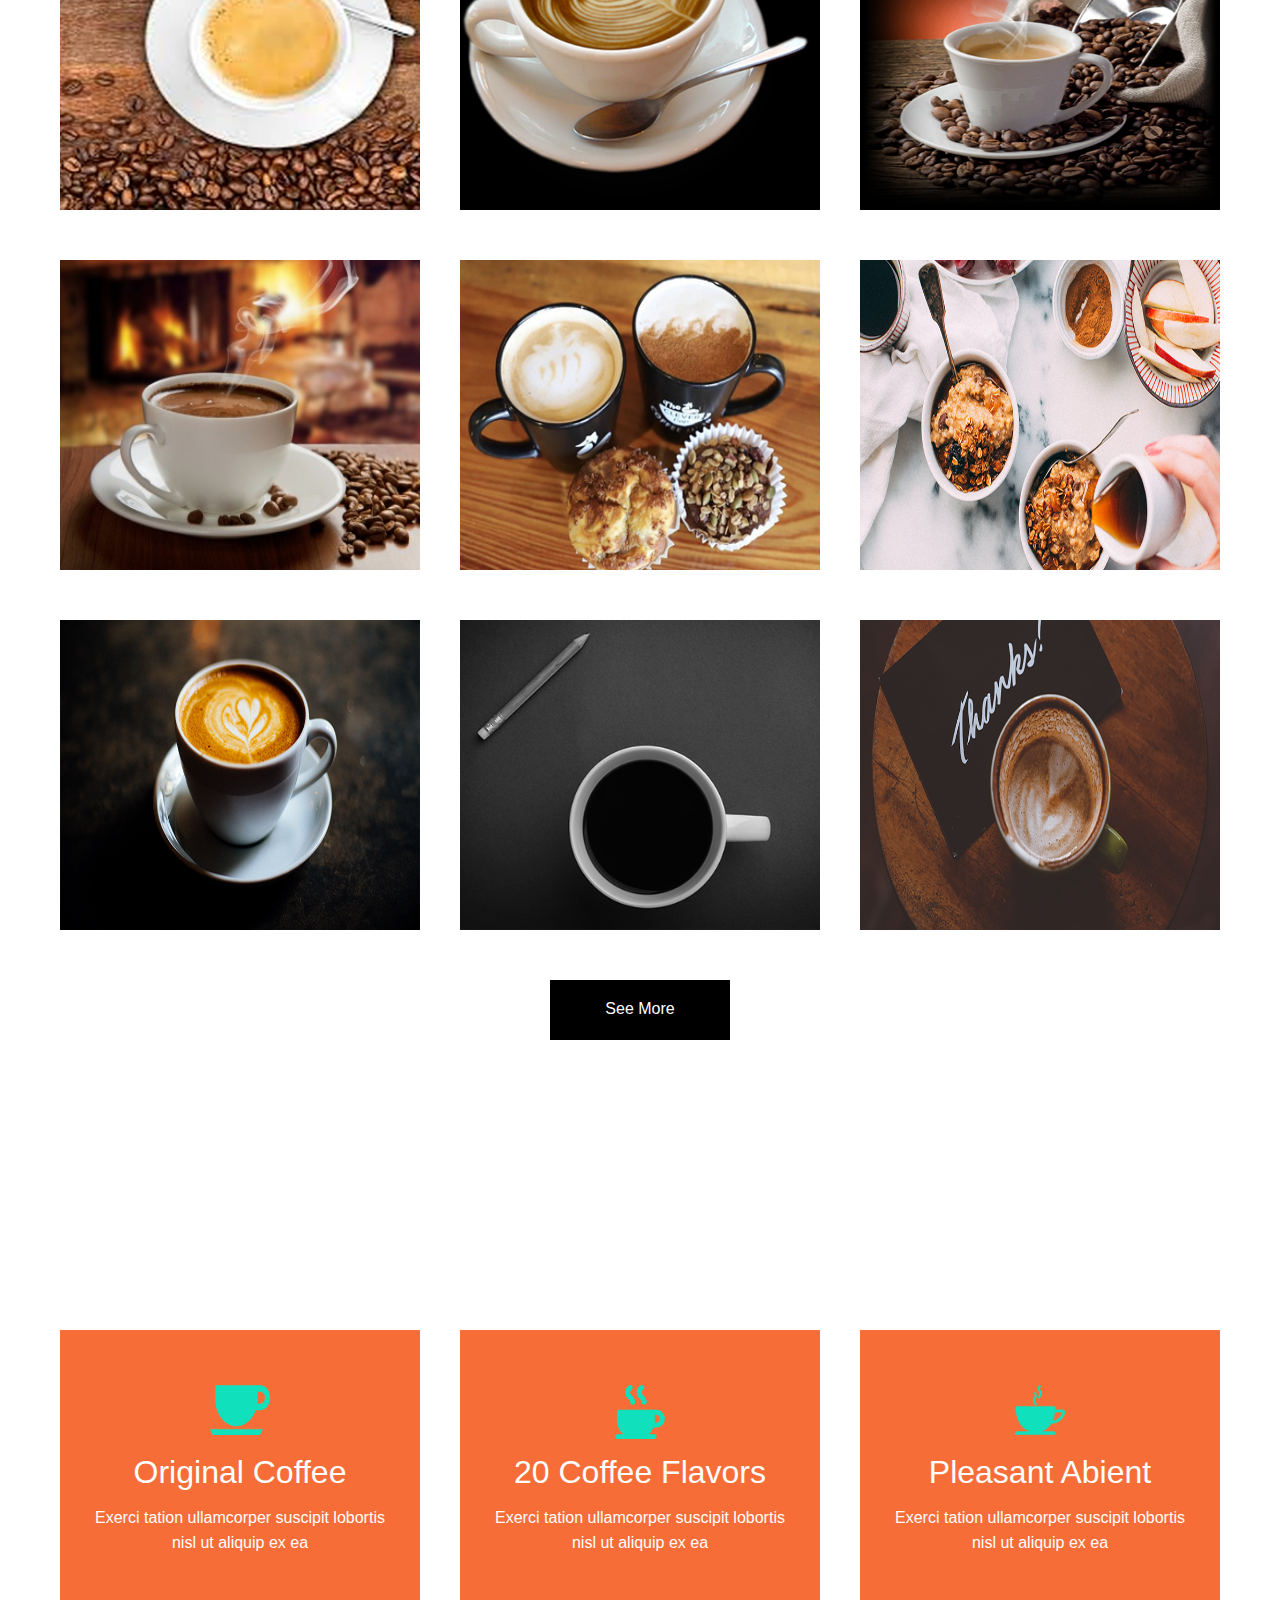
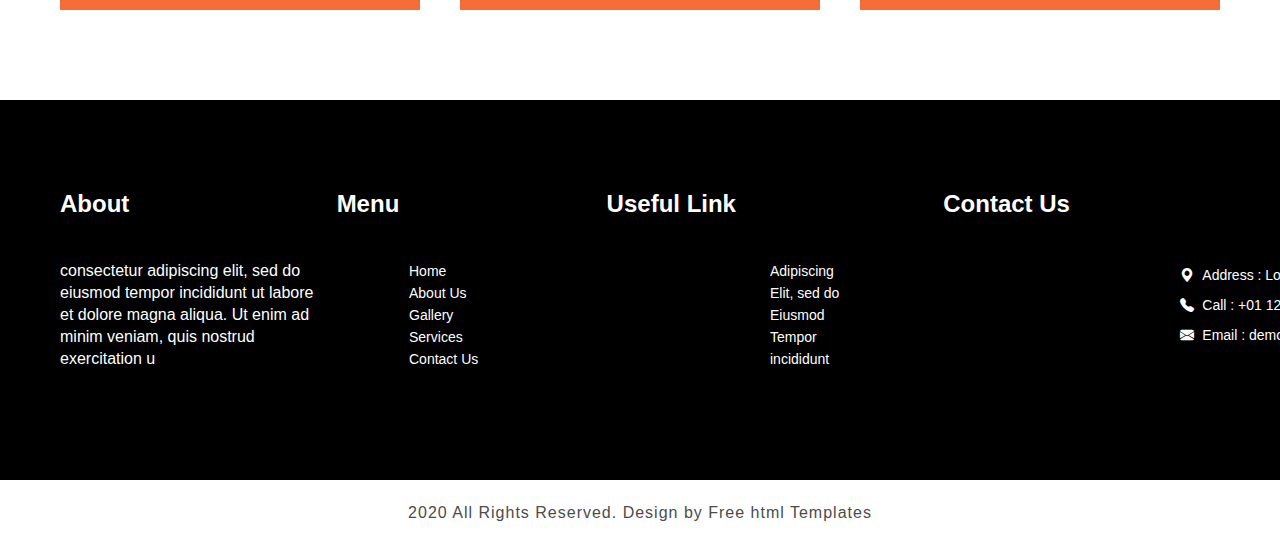
==== commit ae85b501: "Update index.html" ====
--- a/Grandcoffee-website/index.html
+++ b/Grandcoffee-website/index.html
@@ -29,7 +29,9 @@
          <div class="mainimgdiv">
             <div class="bannercontantdiv">
                <div class="h1headingdiv">
-                  <h1 class="banheading1">outstanding</h1>
+                  <h1 class="banheading1">outst
+                     
+                     anding</h1>
                </div>
                <div class="h1headingdiv">
                   <h1 class="banheading2">coffee Shop</h1>
--- a/Grandcoffee-website/css/style.css
+++ b/Grandcoffee-website/css/style.css
@@ -82,7 +82,7 @@
 
 .h1headingdiv {
     width: 100%;
-    height: 85px;
+    height: 84px;
     /* background-color: #f76d37; */
     position: relative;
 }
@@ -741,4 +741,4 @@
     flex-direction: column;
     justify-content: space-between;
     margin-top: 100px;
-}+}
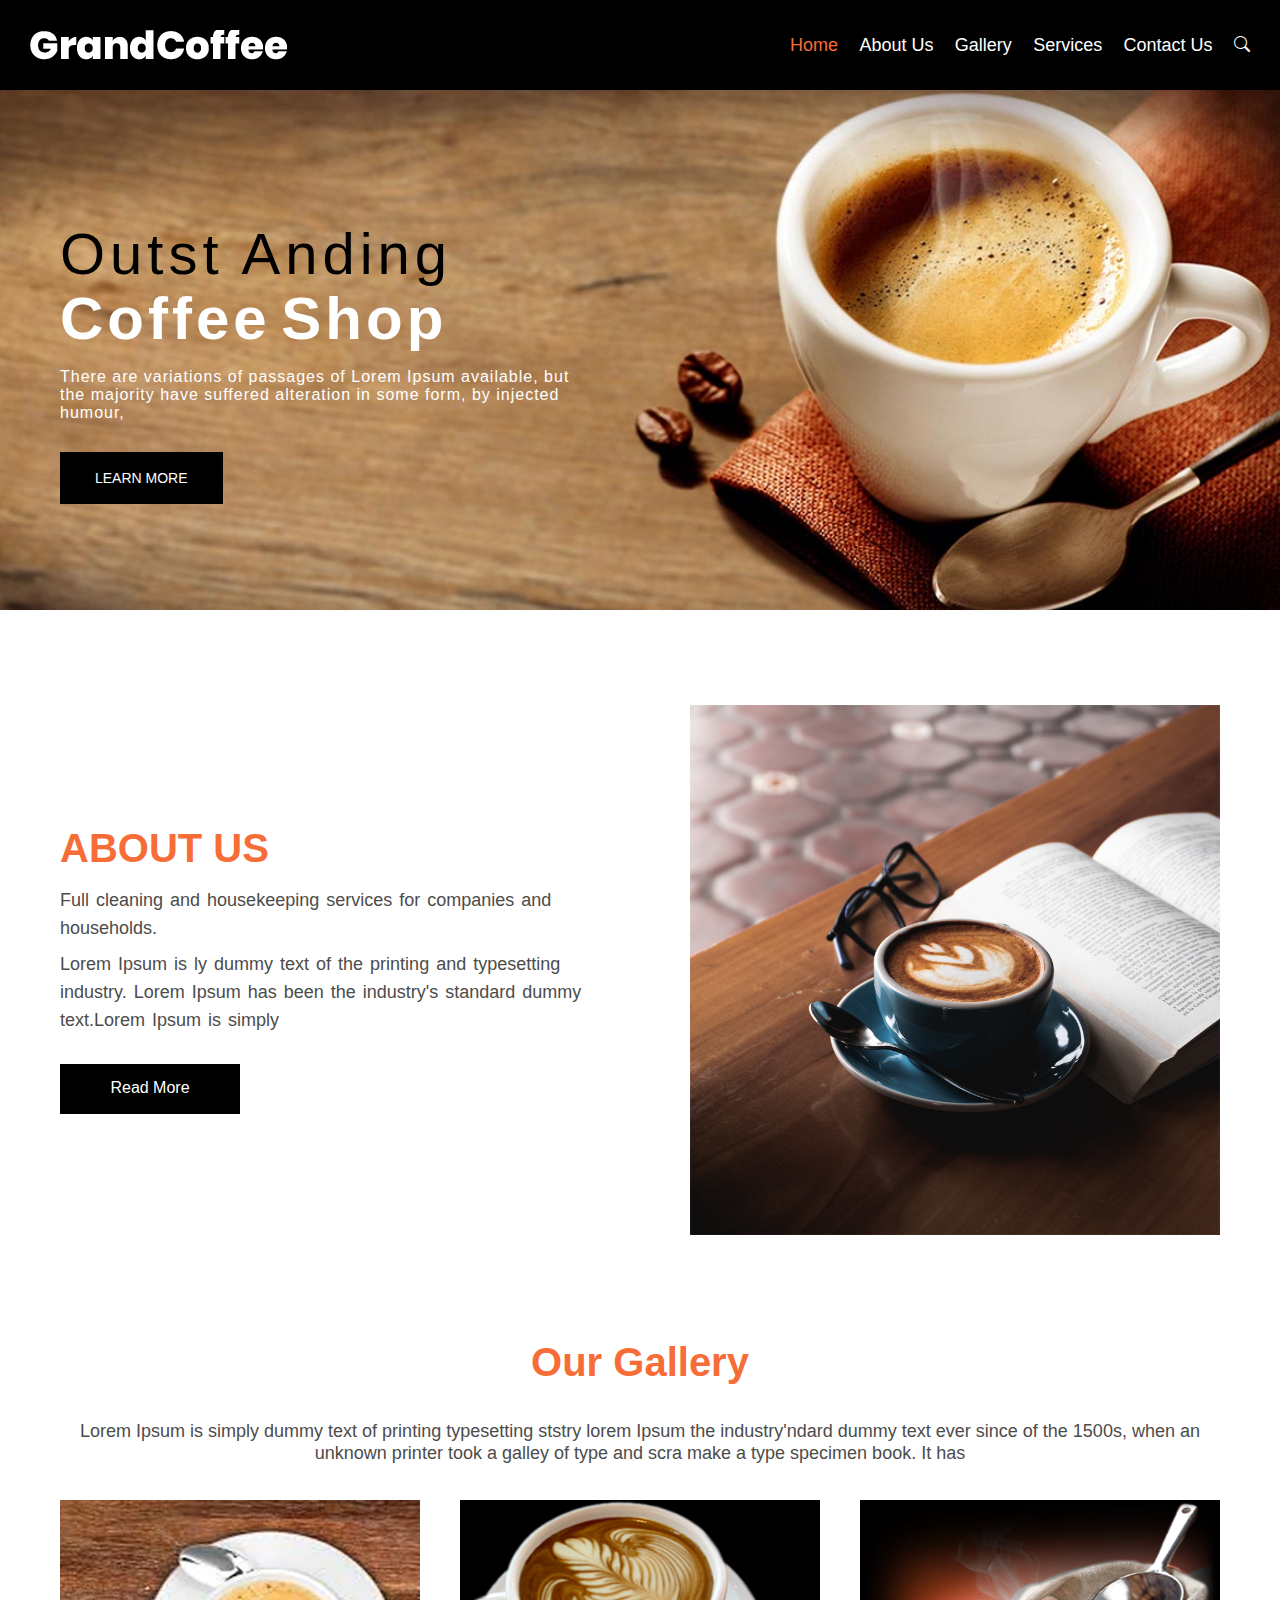
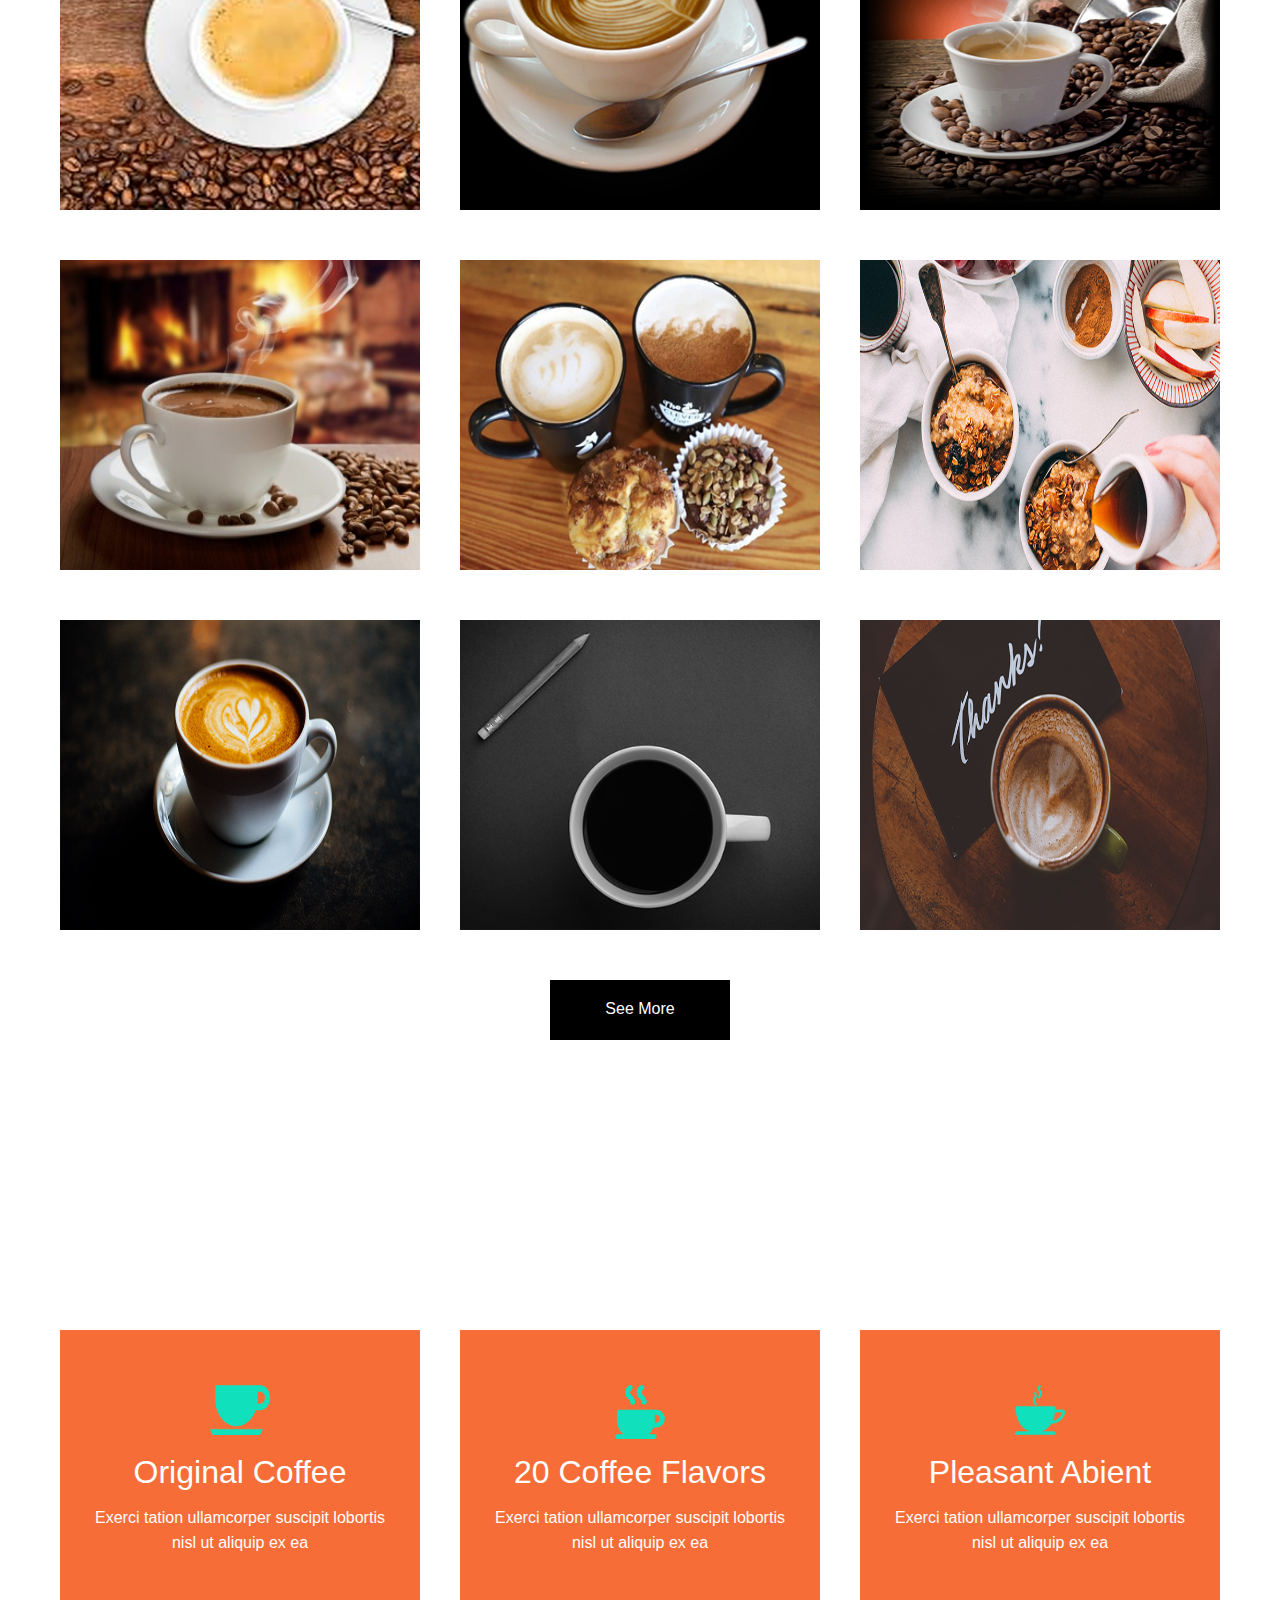
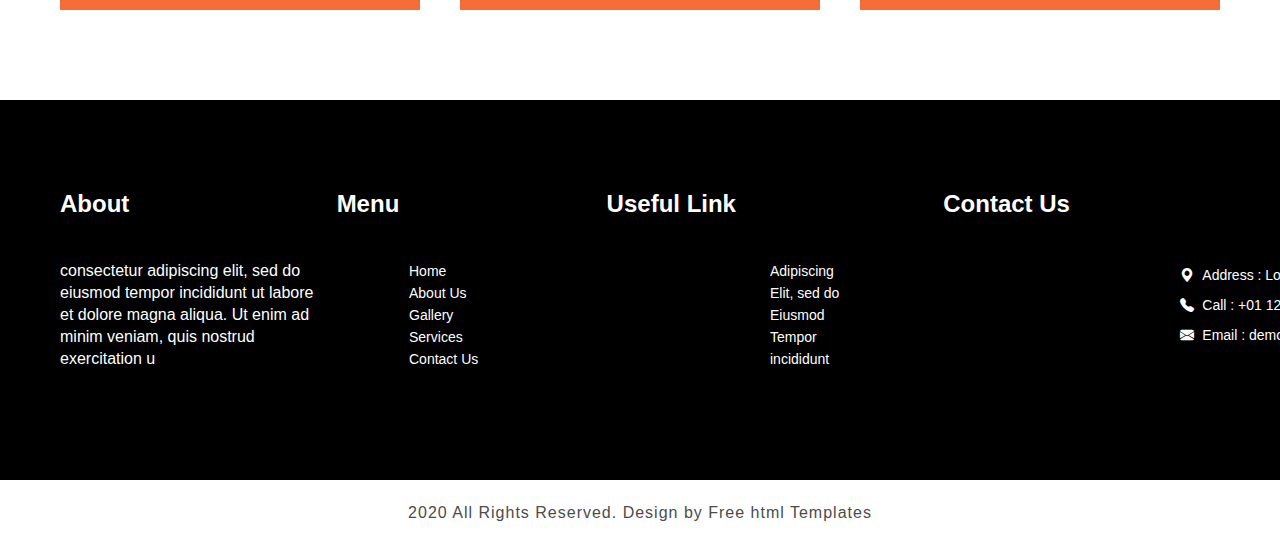
==== commit 80d5cca9: "Update index.html" ====
--- a/Grandcoffee-website/index.html
+++ b/Grandcoffee-website/index.html
@@ -53,7 +53,7 @@
                   <h1 class="aboutnamheading">ABOUT US</h1>
                </div>
                <p class="paraleftup1">Full cleaning and housekeeping services for companies and <br> households.</p>
-               <p class="paraleftup2">Lorem Ipsum is simply dummy text of the printing and typesetting <br> industry.
+               <p class="paraleftup2">Lorem Ipsum is ly dummy text of the printing and typesetting <br> industry.
                   Lorem Ipsum has been the industry's standard dummy <br> text.Lorem Ipsum is simply
                </p>
                <a class="ancerbtnleftdiv" href="#">Read More</a>
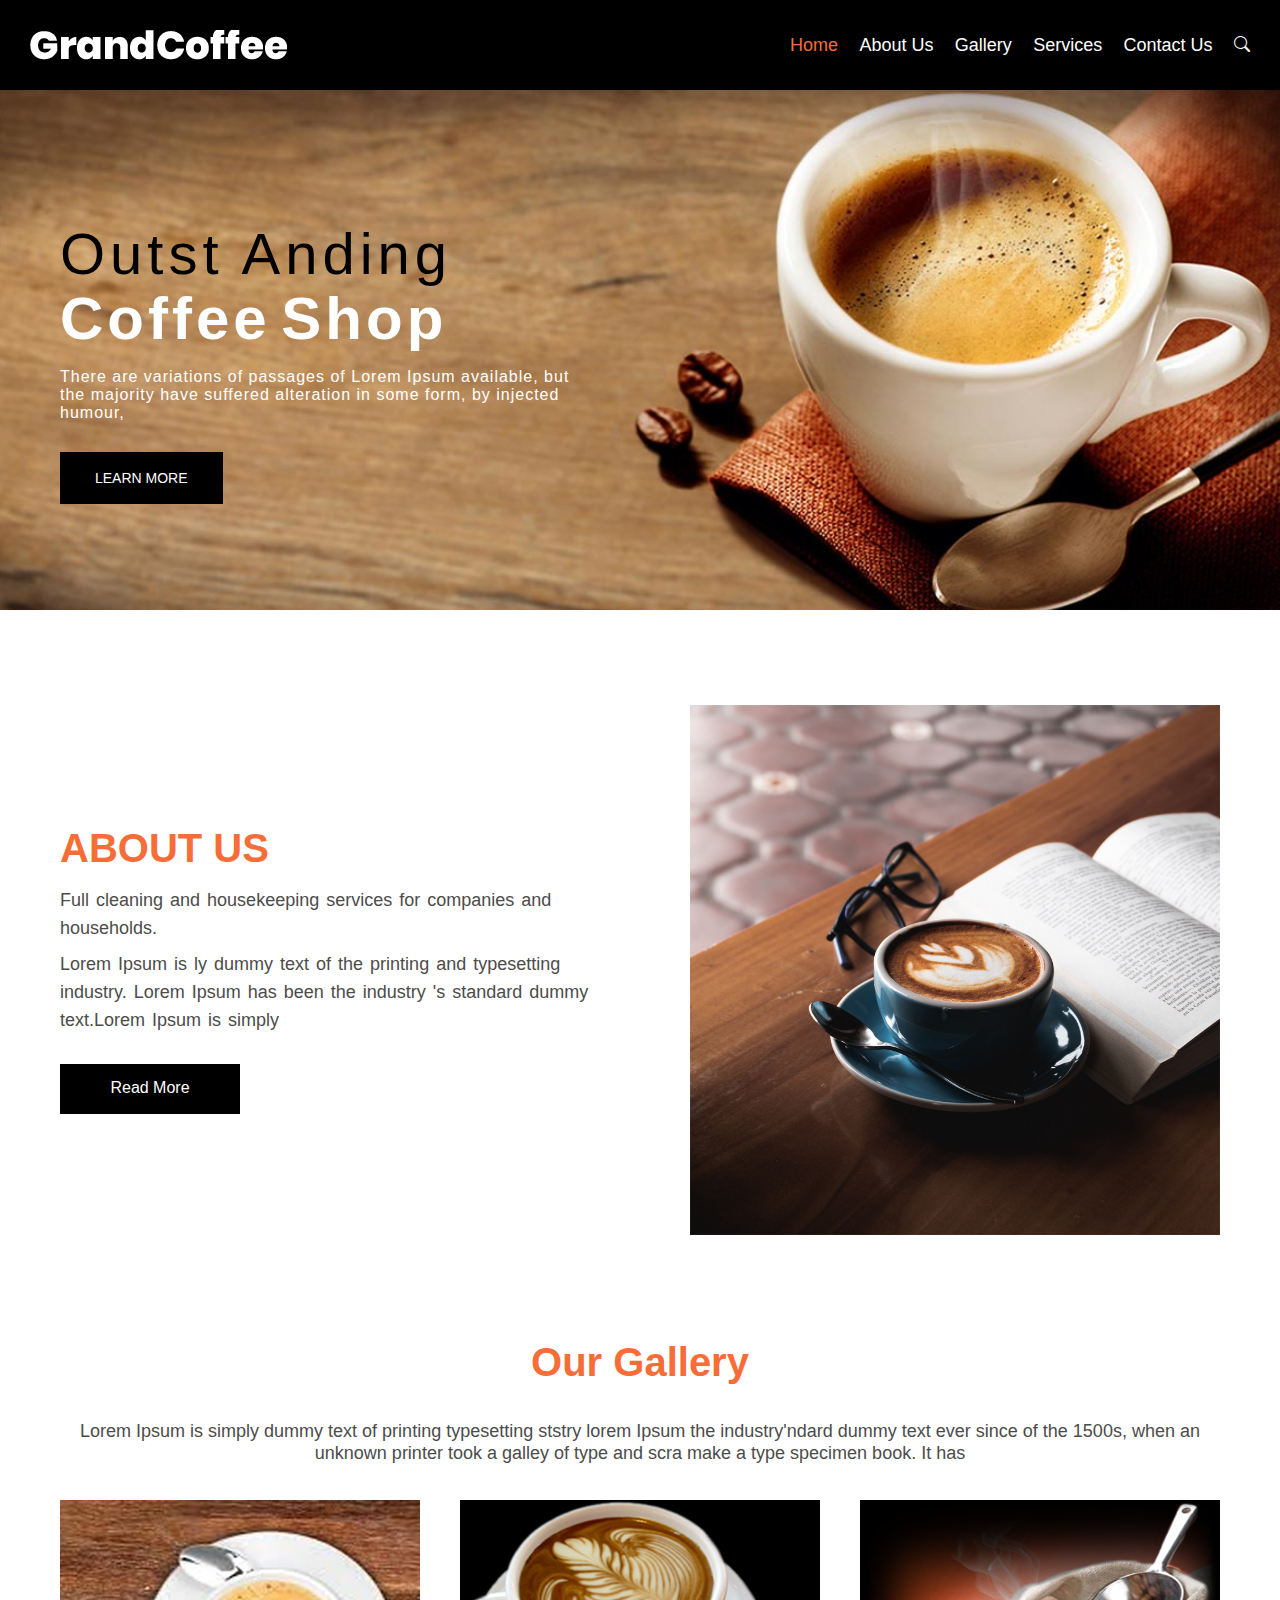
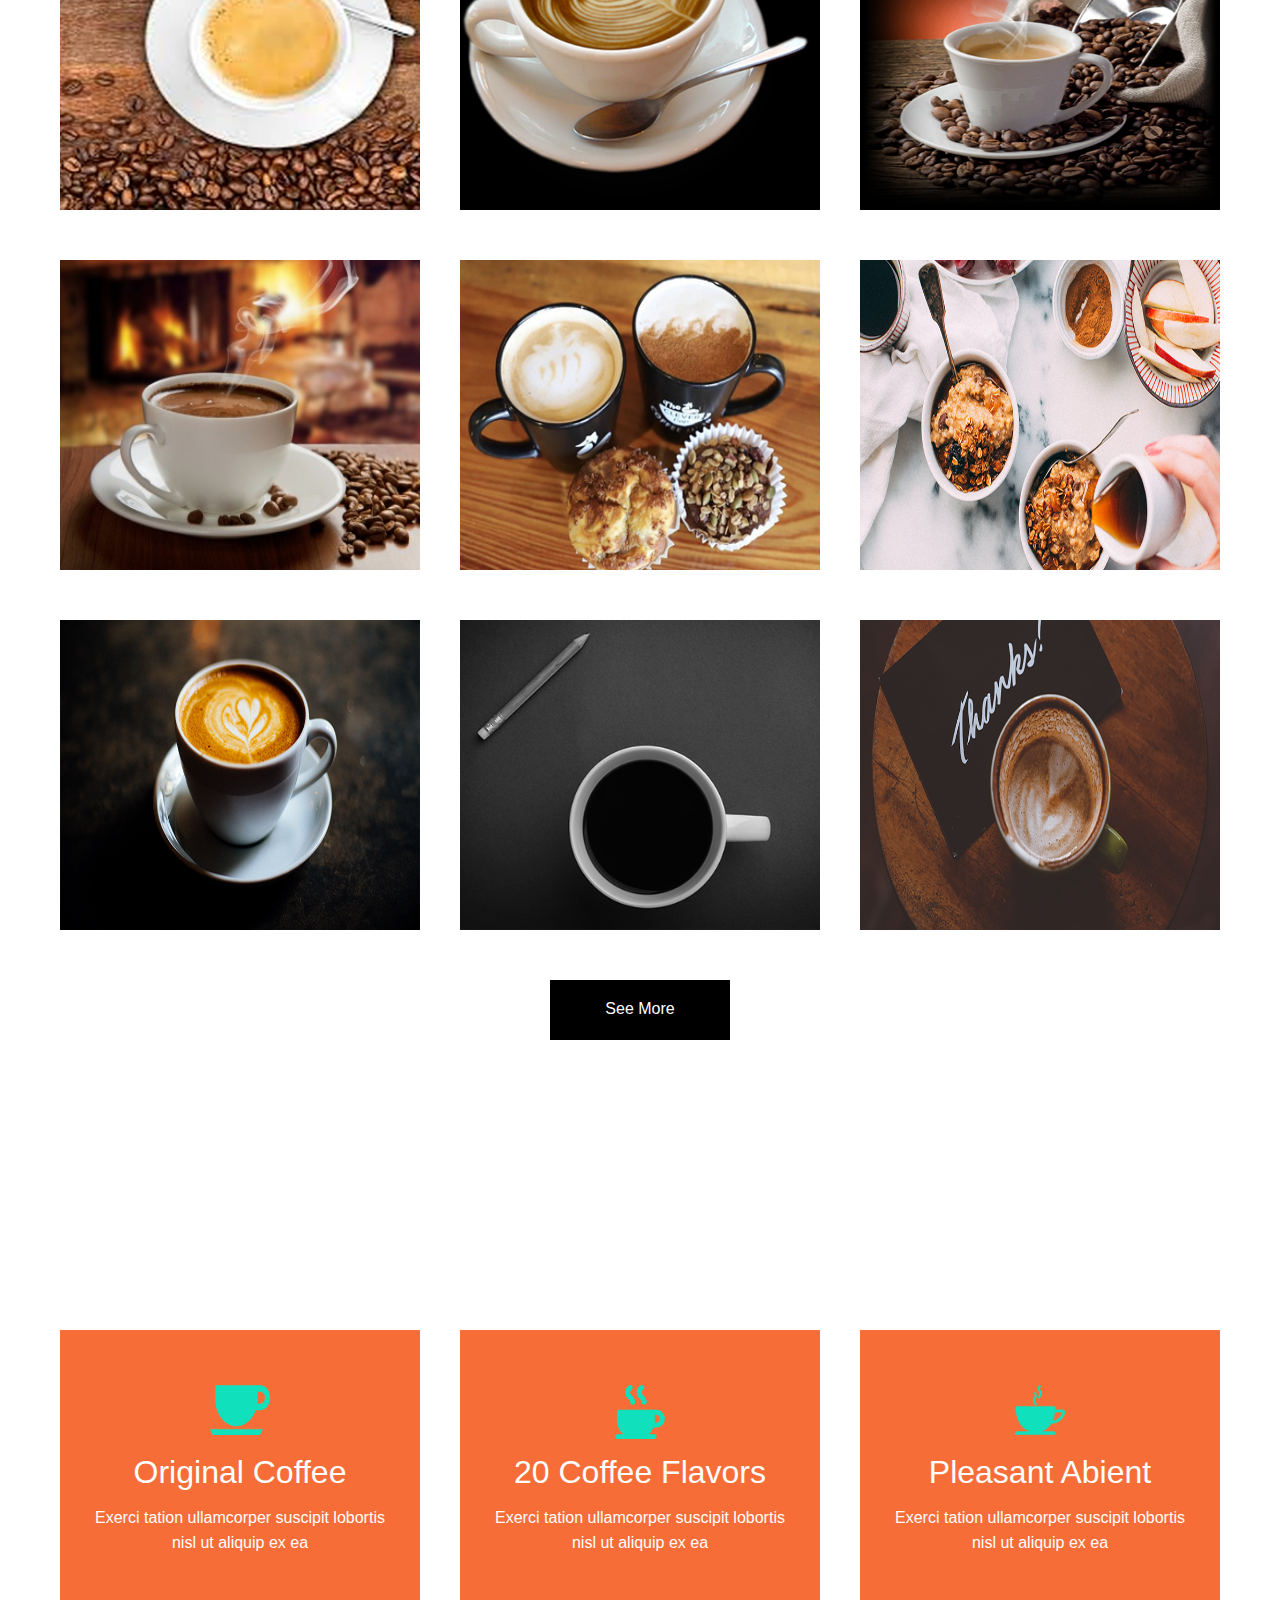
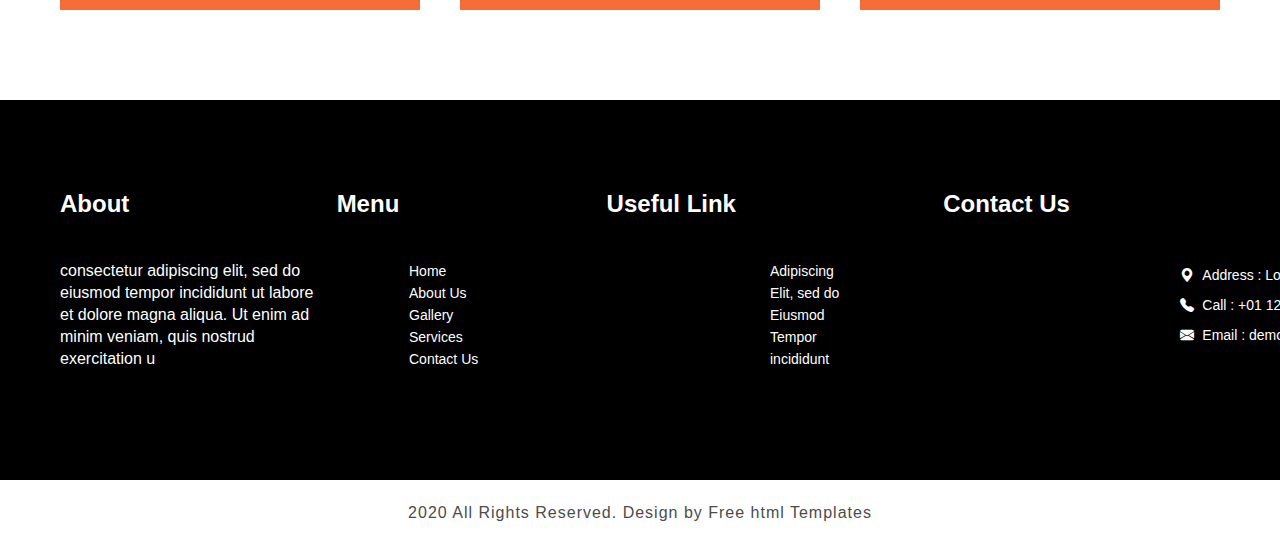
==== commit 26c4677c: "Update index.html" ====
--- a/Grandcoffee-website/index.html
+++ b/Grandcoffee-website/index.html
@@ -54,7 +54,7 @@
                </div>
                <p class="paraleftup1">Full cleaning and housekeeping services for companies and <br> households.</p>
                <p class="paraleftup2">Lorem Ipsum is ly dummy text of the printing and typesetting <br> industry.
-                  Lorem Ipsum has been the industry's standard dummy <br> text.Lorem Ipsum is simply
+                  Lorem Ipsum has been the industry 's standard dummy <br> text.Lorem Ipsum is simply
                </p>
                <a class="ancerbtnleftdiv" href="#">Read More</a>
             </div>
